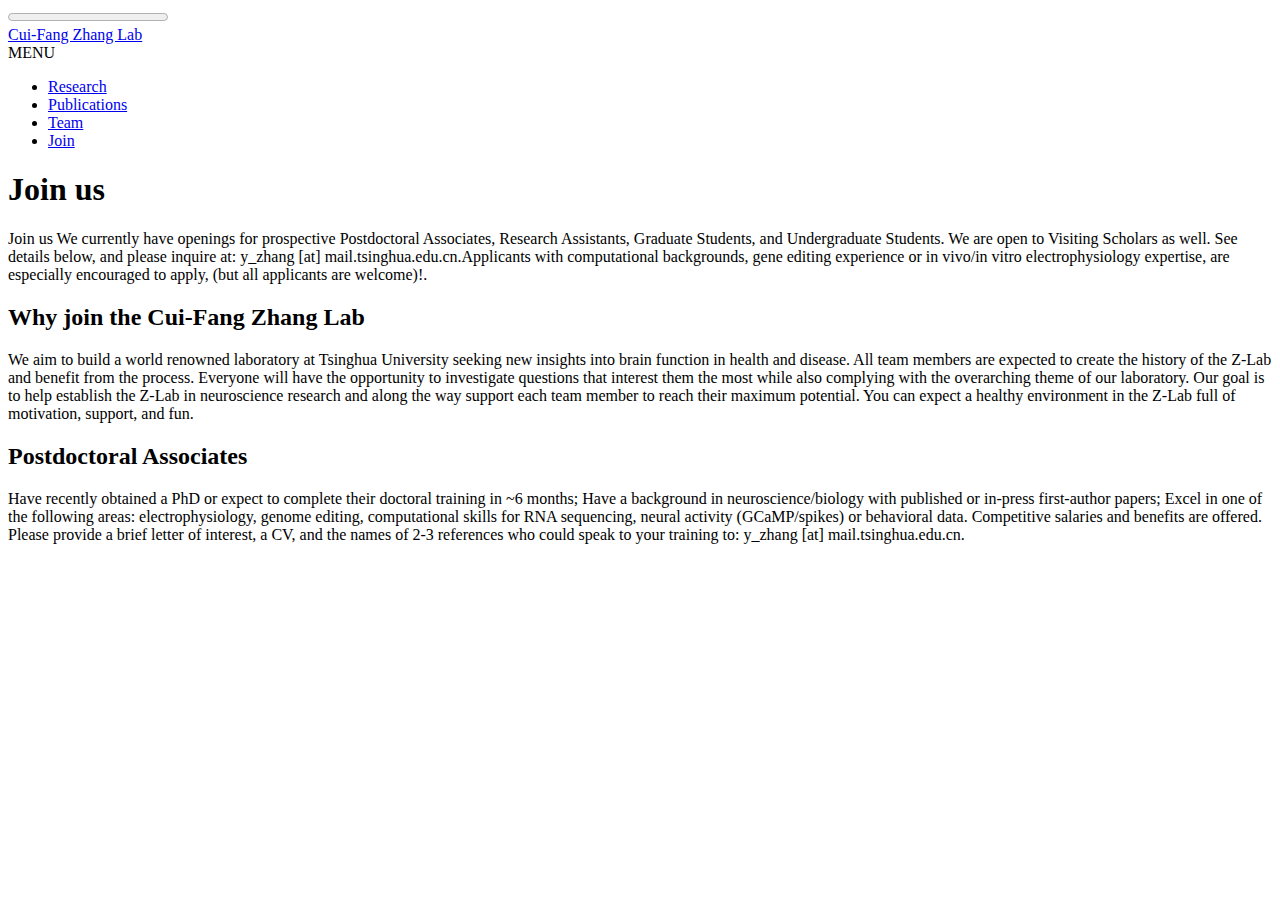
==== join.html @ 9639e49c "Add files via upload" ====
﻿<!DOCTYPE html>
<html lang="en-US">

<head>
    <title>Cui-Fang Zhang lab-XIAMEN University</title>
    <!-- META TAGS -->
    <meta charset="UTF-8">
    <meta name="viewport" content="width=device-width, height=device-height, initial-scale=1.0, maximum-scale=1.0, user-scalable=no" />
    <meta name="description" content="">
    <meta name="keywords" content="">
    <!-- CSS FILES -->
    <link href="css/bootstrap.min.css" rel="stylesheet" type="text/css">
    <link href="css/fontawesome.css" rel="stylesheet" type="text/css">
    <link href="css/slick.css" rel="stylesheet" type="text/css">
    <link href="css/style.css" rel="stylesheet" type="text/css">
</head>

<body>
    <!-- READING POSITION INDICATOR -->
    <progress value="0" id="eskimo-progress-bar">
        <span class="eskimo-progress-container">
            <span class="eskimo-progress-bar"></span>
        </span>
    </progress>
    <!-- SITE WRAPPER -->
    <div id="eskimo-site-wrapper">
        <!-- MAIN CONTAINER -->
        <main id="eskimo-main-container">
            <div class="container">
                <!-- SIDEBAR -->
                <div id="eskimo-sidebar">
                    <div id="eskimo-sidebar-wrapper" class="d-flex align-items-start flex-column h-100 w-100">
                        <!-- LOGO -->
                        <div id="eskimo-logo-cell" class="w-100">
                            <a class="eskimo-logo-link" href="index.html">
                                Cui-Fang Zhang Lab
                            </a>
                        </div>
                         <!-- MENU CONTAINER -->
                         <div id="eskimo-sidebar-cell" class="w-100">
                            <!-- MOBILE MENU BUTTON -->
                            <div id="eskimo-menu-toggle">MENU</div>
                            <!-- MENU -->
                            <nav id="eskimo-main-menu" class="menu-main-menu-container">
                                <ul class="eskimo-menu-ul">
                                    <li><a href="index.html">Research</a>
                                    </li>
                                    <li><a href="publications.html">Publications</a>
    
                                    </li>
                                    <li><a href="team.html">Team</a>
                                    </li>
                                    <li><a href="join.html">Join</a></li>
    
                                </ul>
                            </nav>
                        </div>
                  
                    </div>
                </div>
    
                <div class="clearfix"></div>
                <!-- PAGE TITLE -->
                <div class="eskimo-page-title">
                    <h1><span>Join us</span></h1>
                    <p class="eskimo-page-subtitle">
                        Join us
                        We currently have openings for prospective Postdoctoral Associates, Research Assistants, Graduate Students, and Undergraduate Students. We are open to Visiting Scholars as well. See details below, and please inquire at: y_zhang [at] mail.tsinghua.edu.cn.
                        
                        ​​Applicants with computational backgrounds, gene editing experience or in vivo/in vitro electrophysiology expertise, are especially encouraged to apply, (but all applicants are welcome)!.</p>
                </div>
                <h2>Why join the Cui-Fang Zhang Lab</h2>
                <p>We aim to build a world renowned laboratory at Tsinghua University seeking new insights into brain function in health and disease. All team members are expected to create the history of the Z-Lab and benefit from the process. Everyone will have the opportunity to investigate questions that interest them the most while also complying with the overarching theme of our laboratory. Our goal is to help establish the Z-Lab in neuroscience research and along the way support each team member to reach their maximum potential. You can expect a healthy environment in the Z-Lab full of motivation, support, and fun.</p>
       
                 
                <h2>Postdoctoral Associates</h2>
                <p>Have recently obtained a PhD or expect to complete their doctoral training in ~6 months;

                    Have a background in neuroscience/biology with published or in-press first-author papers;
                    
                    Excel in one of the following areas: electrophysiology, genome editing, computational skills for RNA sequencing, neural activity (GCaMP/spikes) or behavioral data.
                    
                     
                    
                    Competitive salaries and benefits are offered. Please provide a brief letter of interest, a CV, and the names of 2-3 references who could speak to your training to: y_zhang [at] mail.tsinghua.edu.cn.</p>
            </div>
        </main>
      
    </div>
    <!-- GO TO TOP BUTTON -->
    <a id="eskimo-gototop" href="#"><i class="fa fa-chevron-up"></i></a>

    <!-- JS FILES -->
    <script src="js/jquery-3.3.1.min.js"></script>
    <script src="js/bootstrap.min.js"></script>
    <script src="js/salvattore.min.js"></script>
    <script src="js/panel.js"></script>
    <script src="js/reading-position-indicator.js"></script>
    <script src="js/custom.js"></script>
</body>

</html>
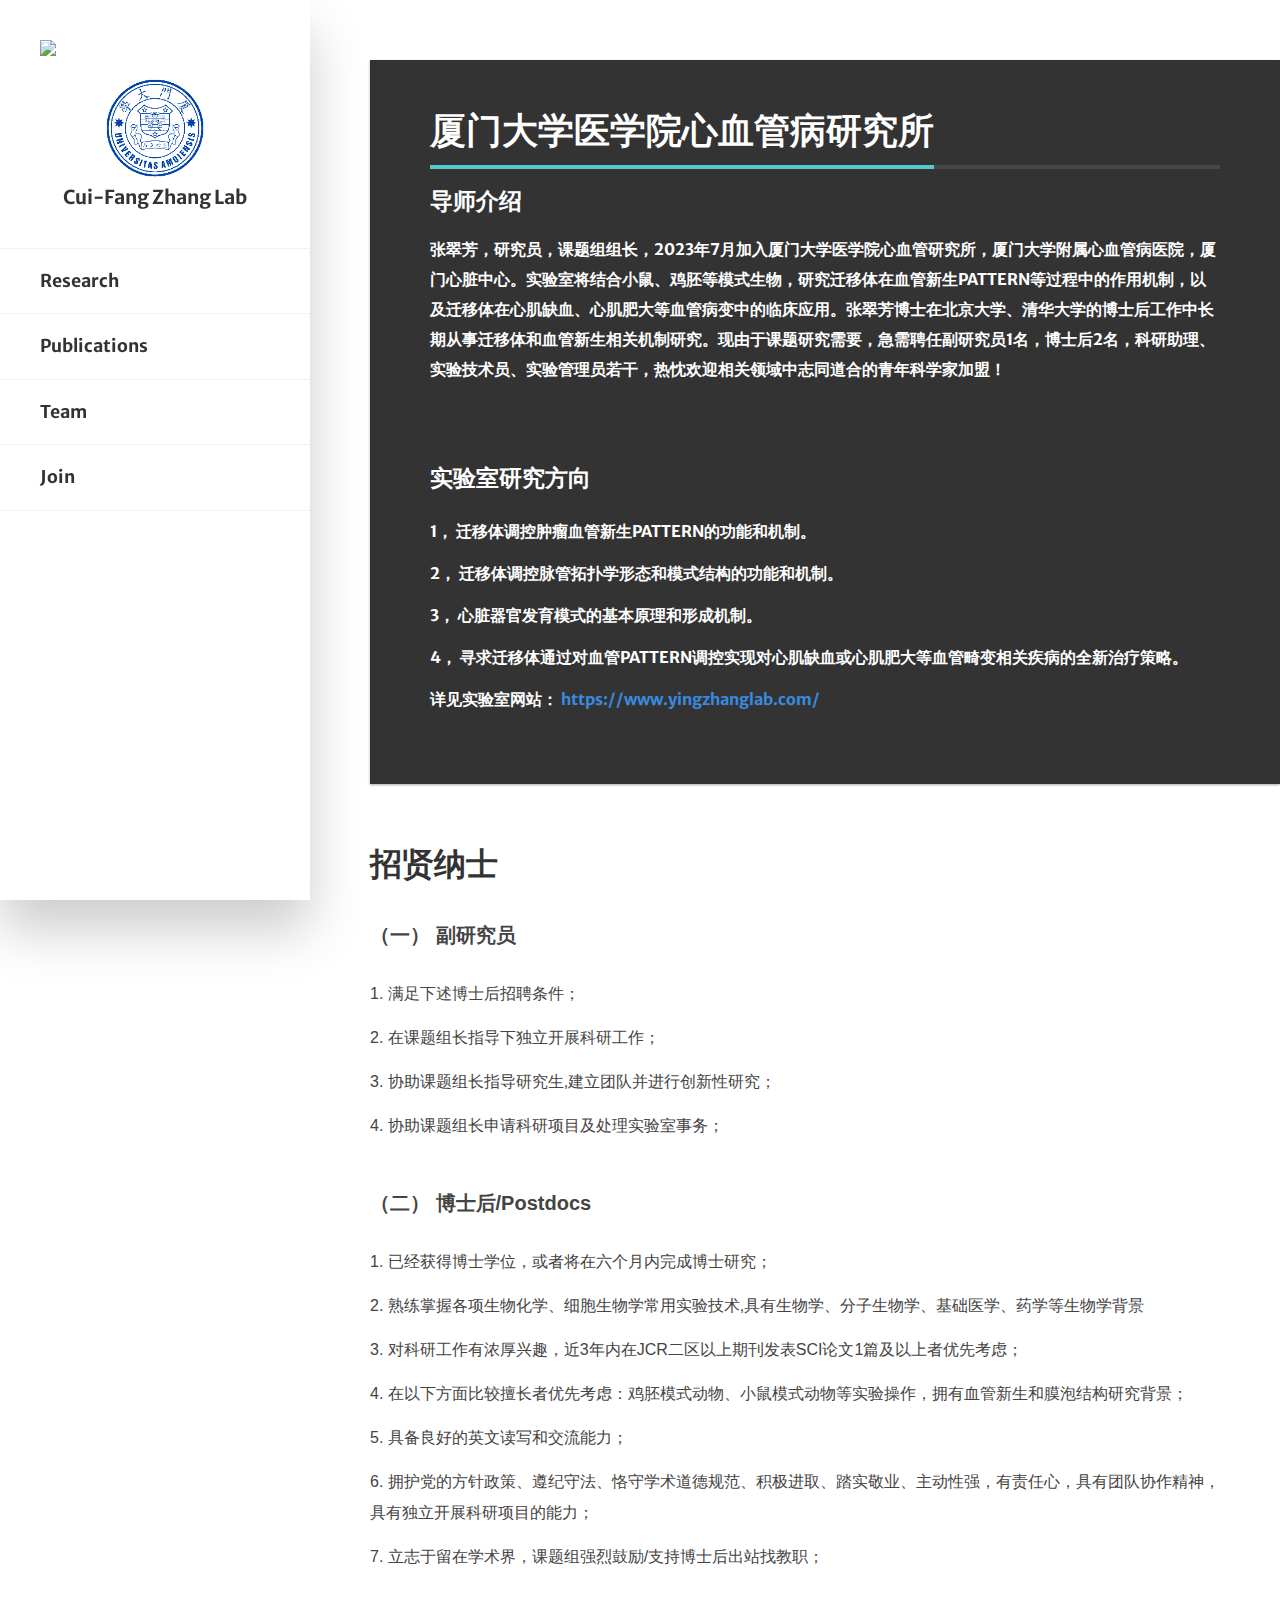
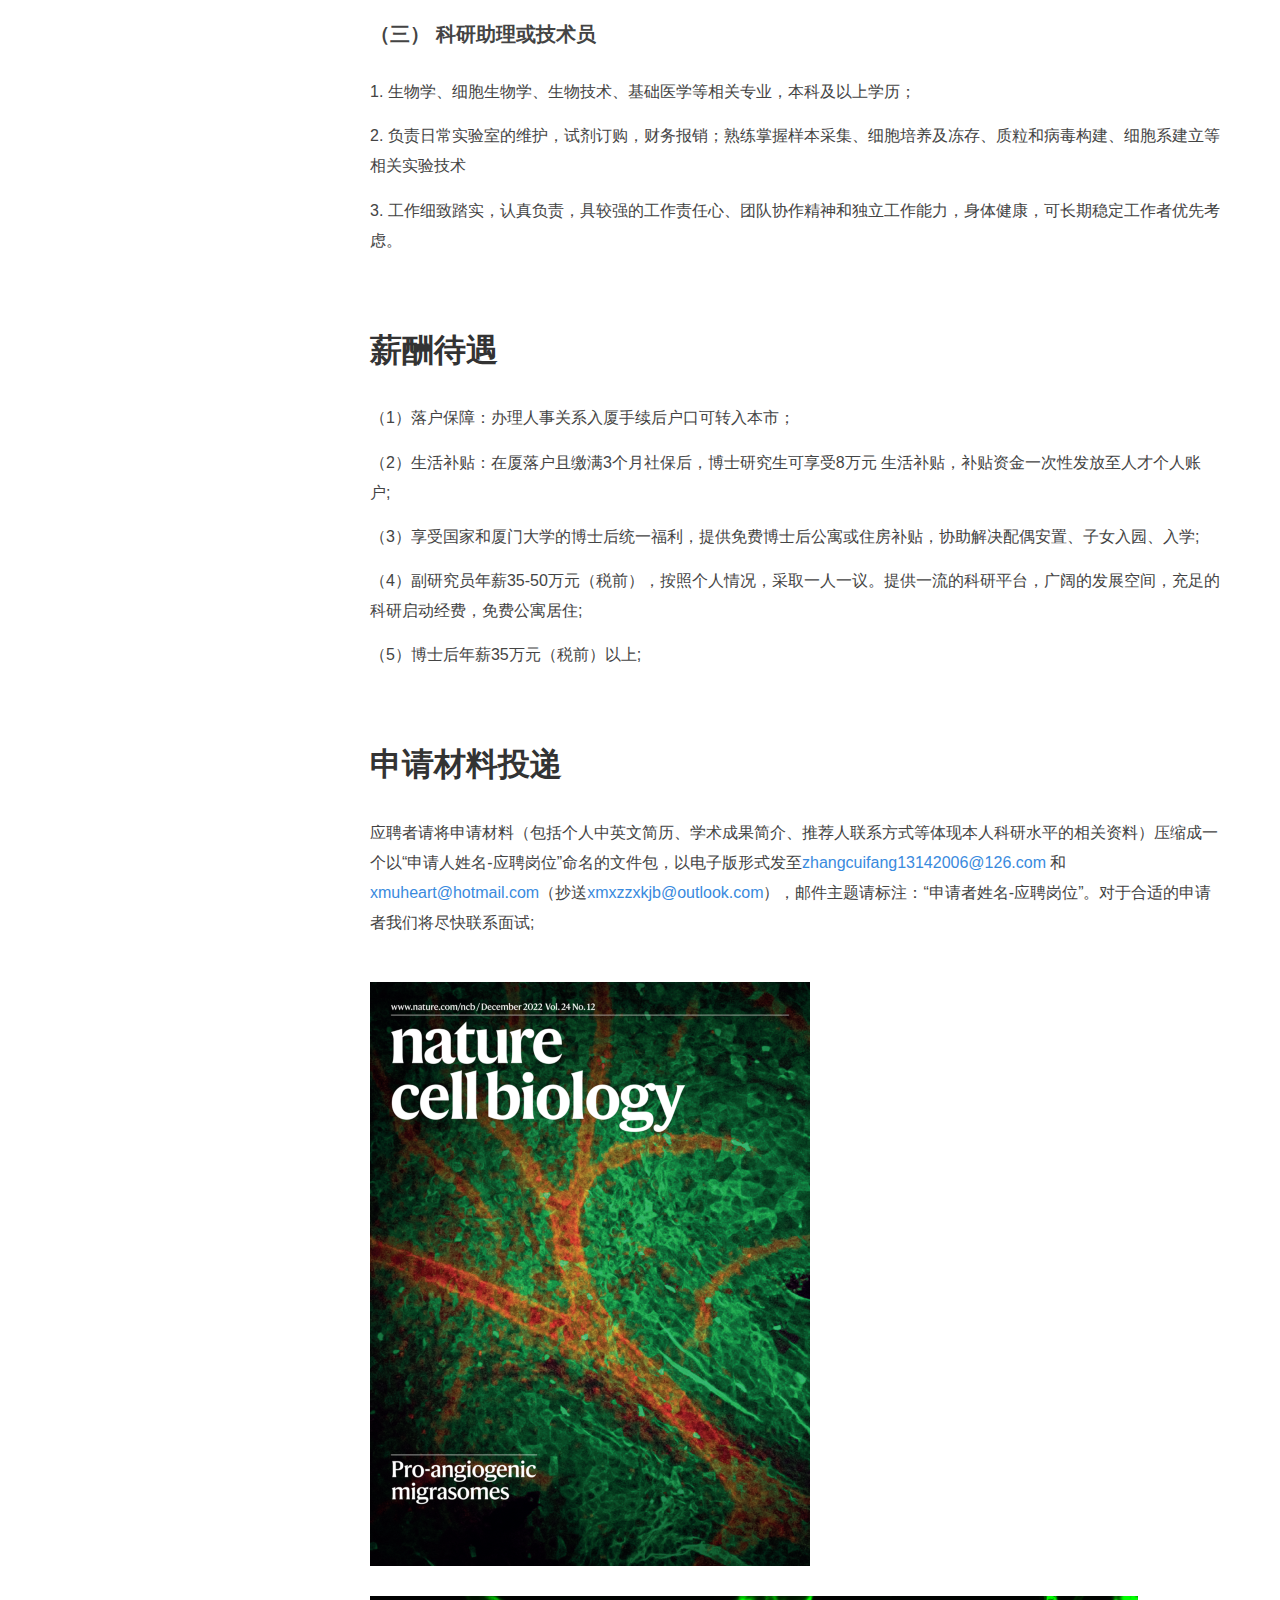
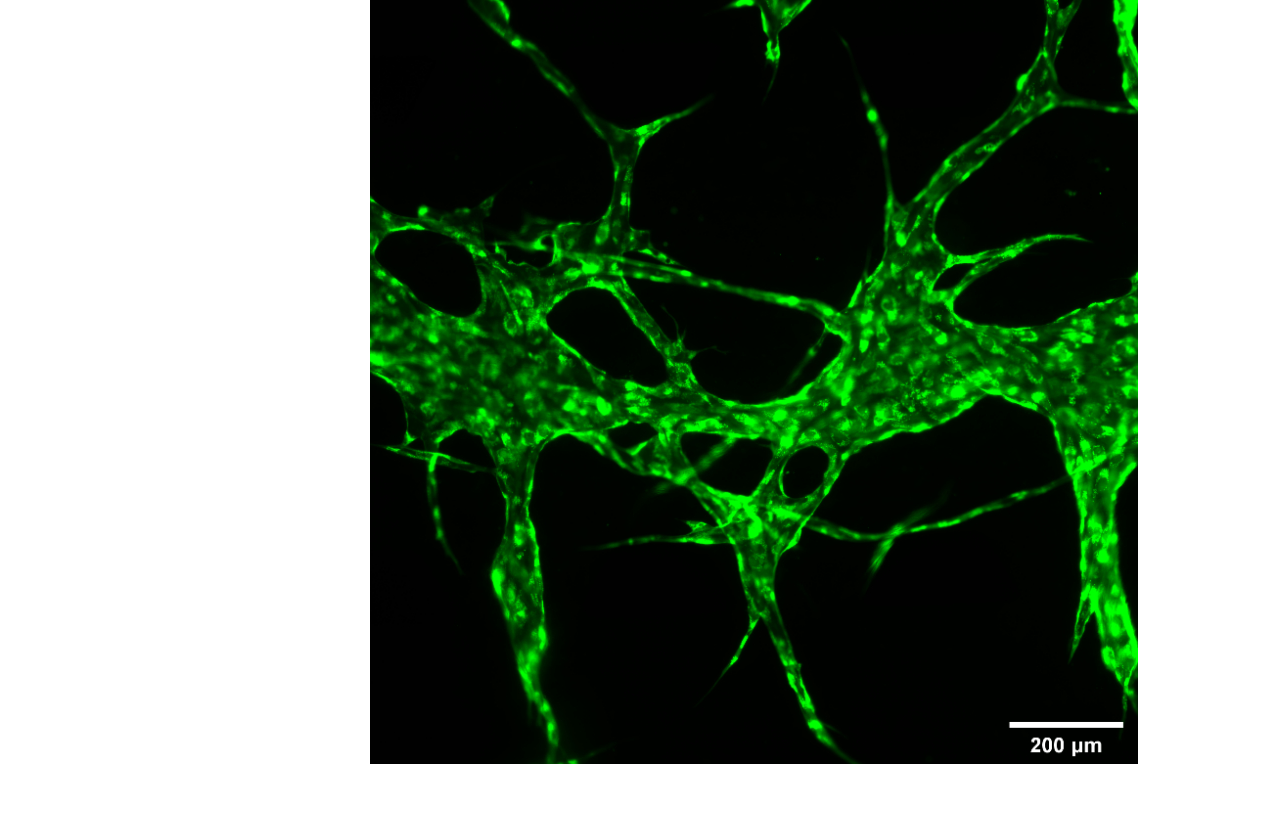
==== commit 0221e2ca: "Add files via upload" ====
--- a/join.html
+++ b/join.html
@@ -12,7 +12,7 @@
     <link href="css/bootstrap.min.css" rel="stylesheet" type="text/css">
     <link href="css/fontawesome.css" rel="stylesheet" type="text/css">
     <link href="css/slick.css" rel="stylesheet" type="text/css">
-    <link href="css/style.css" rel="stylesheet" type="text/css">
+    <link href="css/style.css?v=20230723" rel="stylesheet" type="text/css">
 </head>
 
 <body>
@@ -33,6 +33,8 @@
                         <!-- LOGO -->
                         <div id="eskimo-logo-cell" class="w-100">
                             <a class="eskimo-logo-link" href="index.html">
+                                <img src="../images/logo1.png" class="eskimo-logo1" alt="厦门大学医学院心血管研究所">
+                                <img src="../images/logo.png" class="eskimo-logo" alt="Cui-Fang Zhang Lab">
                                 Cui-Fang Zhang Lab
                             </a>
                         </div>
@@ -62,27 +64,67 @@
                 <div class="clearfix"></div>
                 <!-- PAGE TITLE -->
                 <div class="eskimo-page-title">
-                    <h1><span>Join us</span></h1>
+                    <h1><span>厦门大学医学院心血管病研究所</span></h1>
                     <p class="eskimo-page-subtitle">
-                        Join us
-                        We currently have openings for prospective Postdoctoral Associates, Research Assistants, Graduate Students, and Undergraduate Students. We are open to Visiting Scholars as well. See details below, and please inquire at: y_zhang [at] mail.tsinghua.edu.cn.
+                        导师介绍</p>
+                    <p class="eskimo-page-title-meta">张翠芳，研究员，课题组组长，2023年7月加入厦门大学医学院心血管研究所，厦门大学附属心血管病医院，厦门心脏中心。实验室将结合小鼠、鸡胚等模式生物，研究迁移体在血管新生pattern等过程中的作用机制，以及迁移体在心肌缺血、心肌肥大等血管病变中的临床应用。张翠芳博士在北京大学、清华大学的博士后工作中长期从事迁移体和血管新生相关机制研究。现由于课题研究需要，急需聘任副研究员1名，博士后2名，科研助理、实验技术员、实验管理员若干，热忱欢迎相关领域中志同道合的青年科学家加盟！</p>
+                   <br>
+                   <p class="eskimo-page-subtitle">
+                    实验室研究方向</p>
+                   <p class="eskimo-page-title-meta" style="line-height: 10px;padding-top:15px;">1，	迁移体调控肿瘤血管新生pattern的功能和机制。</p>
+<p class="eskimo-page-title-meta" style="line-height: 10px;">2，	迁移体调控脉管拓扑学形态和模式结构的功能和机制。</p>
+<p class="eskimo-page-title-meta" style="line-height: 10px;">3，	心脏器官发育模式的基本原理和形成机制。</p>
+<p class="eskimo-page-title-meta" style="line-height: 10px;">4，	寻求迁移体通过对血管pattern调控实现对心肌缺血或心肌肥大等血管畸变相关疾病的全新治疗策略。</p>
+<p class="eskimo-page-title-meta" style="line-height: 10px;">详见实验室网站：
+    <a style="color: #398ade;line-height: 10px;text-transform: none; ">https://www.yingzhanglab.com/</a>
+    </p>
                         
-                        ​​Applicants with computational backgrounds, gene editing experience or in vivo/in vitro electrophysiology expertise, are especially encouraged to apply, (but all applicants are welcome)!.</p>
                 </div>
-                <h2>Why join the Cui-Fang Zhang Lab</h2>
-                <p>We aim to build a world renowned laboratory at Tsinghua University seeking new insights into brain function in health and disease. All team members are expected to create the history of the Z-Lab and benefit from the process. Everyone will have the opportunity to investigate questions that interest them the most while also complying with the overarching theme of our laboratory. Our goal is to help establish the Z-Lab in neuroscience research and along the way support each team member to reach their maximum potential. You can expect a healthy environment in the Z-Lab full of motivation, support, and fun.</p>
-       
-                 
-                <h2>Postdoctoral Associates</h2>
-                <p>Have recently obtained a PhD or expect to complete their doctoral training in ~6 months;
 
-                    Have a background in neuroscience/biology with published or in-press first-author papers;
-                    
-                    Excel in one of the following areas: electrophysiology, genome editing, computational skills for RNA sequencing, neural activity (GCaMP/spikes) or behavioral data.
-                    
-                     
-                    
-                    Competitive salaries and benefits are offered. Please provide a brief letter of interest, a CV, and the names of 2-3 references who could speak to your training to: y_zhang [at] mail.tsinghua.edu.cn.</p>
+                <h2>招贤纳士</h2>
+                <p style="font-weight: 600;font-size:20px;margin-bottom:1.5rem;">（一）	副研究员</p>
+                <p style="margin-bottom:0.875rem;">1.	满足下述博士后招聘条件；</p>
+                <p style="margin-bottom:0.875rem;">2.	在课题组长指导下独立开展科研工作；</p>
+                <p style="margin-bottom:0.875rem;">3.	协助课题组长指导研究生,建立团队并进行创新性研究；</p>
+                <p style="margin-bottom:0.875rem;">4.	协助课题组长申请科研项目及处理实验室事务；</p>
+                <br>
+                <p style="font-weight: 600;font-size:20px;margin-bottom:1.5rem;">（二）	 博士后/Postdocs</p>
+                <p style="margin-bottom:0.875rem;">1.	已经获得博士学位，或者将在六个月内完成博士研究；</p>
+                <p style="margin-bottom:0.875rem;">2.	熟练掌握各项生物化学、细胞生物学常用实验技术,具有生物学、分子生物学、基础医学、药学等生物学背景</p>
+                <p style="margin-bottom:0.875rem;">3.	对科研工作有浓厚兴趣，近3年内在JCR二区以上期刊发表SCI论文1篇及以上者优先考虑；</p>
+                <p style="margin-bottom:0.875rem;">4.	在以下方面比较擅长者优先考虑：鸡胚模式动物、小鼠模式动物等实验操作，拥有血管新生和膜泡结构研究背景；</p>
+                <p style="margin-bottom:0.875rem;">5.	具备良好的英文读写和交流能力；</p>
+                <p style="margin-bottom:0.875rem;">6.	拥护党的方针政策、遵纪守法、恪守学术道德规范、积极进取、踏实敬业、主动性强，有责任心，具有团队协作精神，具有独立开展科研项目的能力；</p>
+                <p style="margin-bottom:0.875rem;">7.	立志于留在学术界，课题组强烈鼓励/支持博士后出站找教职；</p>
+
+                <br>
+                <p style="font-weight: 600;font-size:20px;margin-bottom:1.5rem;">（三）	 科研助理或技术员</p>
+                <p style="margin-bottom:0.875rem;">1.	生物学、细胞生物学、生物技术、基础医学等相关专业，本科及以上学历；</p>
+                <p style="margin-bottom:0.875rem;">2.	负责日常实验室的维护，试剂订购，财务报销；熟练掌握样本采集、细胞培养及冻存、质粒和病毒构建、细胞系建立等相关实验技术</p>
+                <p style="margin-bottom:0.875rem;">3.	工作细致踏实，认真负责，具较强的工作责任心、团队协作精神和独立工作能力，身体健康，可长期稳定工作者优先考虑。</p>
+                <br>  <br>
+                <h2>薪酬待遇</h2>
+                <p style="margin-bottom:0.875rem;">（1）落户保障：办理人事关系入厦手续后户口可转入本市；</p>
+                <p style="margin-bottom:0.875rem;">（2）生活补贴：在厦落户且缴满3个月社保后，博士研究生可享受8万元
+                    生活补贴，补贴资金一次性发放至人才个人账户;
+                    </p>
+                <p style="margin-bottom:0.875rem;">（3）享受国家和厦门大学的博士后统一福利，提供免费博士后公寓或住房补贴，协助解决配偶安置、子女入园、入学;</p>
+                <p style="margin-bottom:0.875rem;">（4）副研究员年薪35-50万元（税前），按照个人情况，采取一人一议。提供一流的科研平台，广阔的发展空间，充足的科研启动经费，免费公寓居住;</p>
+                <p style="margin-bottom:0.875rem;">（5）博士后年薪35万元（税前）以上;</p>
+            
+                <br>  <br>
+                <h2>申请材料投递</h2>
+                <p style="margin-bottom:0.875rem;">应聘者请将申请材料（包括个人中英文简历、学术成果简介、推荐人联系方式等体现本人科研水平的相关资料）压缩成一个以“申请人姓名-应聘岗位”命名的文件包，以电子版形式发至<a style="color: #398ade;">zhangcuifang13142006@126.com </a>和<a style="color: #398ade;">xmuheart@hotmail.com</a>（抄送<a style="color: #398ade;">xmxzzxkjb@outlook.com</a>），邮件主题请标注：“申请者姓名-应聘岗位”。对于合适的申请者我们将尽快联系面试;</p>
+           
+                <br>
+                <div>
+                    <img src="../images/cover.png" title="" style="border-radius:0;"/>
+                </div>
+                <br>
+                <div>
+                    <img src="../images/tube-reconsitution-in-vitro.jpg" title="" style="border-radius:0;"/>
+                </div>
+                
             </div>
         </main>
       
--- a/css/style.css
+++ b/css/style.css
@@ -0,0 +1,4404 @@
+/* ---------------------- 
+Stylesheet Guide
+-------------------------
+
+GENERAL STYLES
+FULLSCREEN SEARCH
+READING POSITION INDICATOR
+GENERAL BOOTSTRAP
+BUTTONS
+MODAL
+FORMS
+PROGRESS BARS
+ALERTS
+BADGES
+TABS
+PAGINATION
+RESPONSIVE IFRAME
+TOP ICONS
+SIDEBAR
+MAIN MENU
+SLIDING PANEL
+SOCIAL ICONS
+PAGE STRUCTURE
+POST NAVIGATION
+CARDS
+COMMENTS
+WIDGETS
+FOOTER
+AUTHOR BOX
+POST LIST
+ACCORDION
+CAROUSEL
+POST SLIDER
+VIEW ALL
+MASONRY
+MASONRY MEDIA QUERIES
+MEDIA QUERIES
+
+*/
+
+/* ================= GOOGLE FONT ================== */
+
+@import url('https://fonts.googleapis.com/css?family=Merriweather+Sans:400,700|Merriweather:400,400i,700,700i&subset=latin-ext');
+
+/* ================= GENERAL STYLES ================== */
+
+*,
+*::after,
+*::before {
+    -webkit-box-sizing: border-box;
+    -moz-box-sizing: border-box;
+    box-sizing: border-box;
+}
+
+html,
+body {
+    padding: 0;
+    margin: 0;
+}
+
+html {
+    font-size: 16px;
+    -webkit-font-smoothing: antialiased;
+    -moz-osx-font-smoothing: grayscale;
+}
+
+body {
+    font-weight: 400;
+    color: #444;
+    font-family: -apple-system,".SFNSText-Regular","San Francisco","Roboto","Segoe UI","Helvetica Neue","Lucida Grande",Arial,sans-serif;
+    line-height: 1.88;
+    font-size: 1rem;
+    background-color: #ffffff;
+    font-variant-ligatures: no-common-ligatures;
+    width: 100%;
+    height: 100%;
+    -webkit-overflow-scrolling: touch;
+    overflow-x: hidden;
+}
+
+.card-footer,
+.card-horizontal-meta,
+.card-date,
+.badge,
+.card-category,
+.eskimo-menu-ul,
+.eskimo-page-title-meta,
+#eskimo-sidebar .eskimo-logo-link,
+.btn,
+input,
+button,
+.eskimo_fn,
+.eskimo_comment_links,
+#eskimo-menu-toggle,
+.nav-tabs,
+.button,
+.alert,
+.eskimo-post-nav-wrapper,
+#eskimo-share-buttons,
+.progress,
+.mp-accordion-title,
+.eskimo-post-list-title,
+.eskimo-carousel-view-more,
+.eskimo-slider-date,
+.eskimo-author-subtitle {
+    font-family: "Merriweather Sans", "Helvetica", Arial, sans-serif;
+}
+
+.eskimo-pager,
+.eskimo-page-links,
+.eskimo-top-icons li a span,
+.eskimo-categories ul li span {
+    font-family: "Helvetica", Arial, sans-serif;
+}
+
+h1,
+h2,
+h3,
+h4,
+h5,
+h6,
+.h1,
+.h2,
+.h3,
+.h4,
+.h5,
+.h6,
+.card-title {
+    font-family: "Merriweather Sans", "Helvetica", Arial, sans-serif;
+    margin-bottom: 2rem;
+    font-weight: 700;
+    line-height: 1.3;
+    color: #333333;
+}
+
+h1,
+.h1 {
+    font-size: 2.25rem;
+}
+
+h2,
+.h2 {
+    font-size: 2rem;
+}
+
+h3,
+.h3 {
+    font-size: 1.75rem;
+}
+
+h4,
+.h4 {
+    font-size: 1.6rem;
+}
+
+h5,
+.h5 {
+    font-size: 1.45rem;
+}
+
+h6,
+.h6 {
+    font-size: 1.3rem;
+}
+
+.lead {
+    font-size: 1.3rem;
+}
+
+p {
+    margin-top: 0;
+    margin-bottom: 2rem;
+}
+
+.widget {
+    font-size: 1rem;
+}
+
+a {
+    color: #51cbce;
+    -webkit-transition: color 0.2s linear;
+    -moz-transition: color 0.2s linear;
+    transition: color 0.2s linear;
+}
+
+a:hover,
+a:focus {
+    color: #2ba9cd;
+    text-decoration: none;
+}
+
+.icon {
+    fill: #66615b;
+}
+
+.navbar-toggle {
+    outline: 0 !important;
+}
+
+a:focus,
+a:active,
+button::-moz-focus-inner,
+input[type="reset"]::-moz-focus-inner,
+input[type="button"]::-moz-focus-inner,
+input[type="submit"]::-moz-focus-inner,
+select::-moz-focus-inner,
+input[type="file"] > input[type="button"]::-moz-focus-inner {
+    outline: 0;
+}
+
+hr {
+    border-color: #efefef;
+    margin-top: 60px;
+    margin-bottom: 55px;
+}
+
+hr.section-divider {
+    margin-top: 100px;
+    margin-bottom: 100px;
+}
+
+img {
+    max-width: 100%;
+    height: auto;
+    color: transparent;
+}
+
+dl,
+ol,
+ul {
+    margin-bottom: 2rem;
+}
+
+dd {
+    margin-bottom: 1rem;
+}
+
+table {
+    margin: 2rem 0;
+    table-layout: auto;
+    /* Prevents HTML tables from becoming too wide */
+    width: 100%;
+}
+
+table:not([class]) {
+    border-collapse: collapse;
+}
+
+table:not([class]),
+table:not([class]) th,
+table:not([class]) td {
+    border: 1px solid #ddd;
+}
+
+table:not([class]) th,
+table:not([class]) td {
+    padding: 10px 15px;
+}
+
+blockquote {
+    font-style: italic;
+    border-left: 4px solid #51cbce;
+    padding-left: 1.5rem;
+    margin-left: -1.5rem;
+    font-size: 120%;
+    margin-top: 3rem;
+    margin-bottom: 3rem;
+}
+
+.fa {
+    font-weight: normal !important;
+}
+
+.no-margin {
+    margin: 0px !important;
+}
+
+.hide-on-load {
+    overflow: hidden;
+    height: 0;
+}
+
+.eskimo-add-shadow {
+    -webkit-box-shadow: 0 30px 50px 0 rgba(1, 1, 1, .2);
+    box-shadow: 0 30px 50px 0 rgba(1, 1, 1, .2);
+}
+
+.eskimo-img-shadow {
+    box-shadow: 0 8px 10px 1px rgba(0, 0, 0, 0.14), 0 3px 14px 2px rgba(0, 0, 0, 0.12), 0 5px 5px -3px rgba(0, 0, 0, 0.2);
+}
+
+.eskimo-add-border {
+    border: 1px solid #e5e5e5;
+    padding: 2rem 2rem 2rem 2rem;
+}
+
+.eskimo-title-with-border {
+    border-bottom: 3px solid rgba(0, 0, 0, 0.02);
+}
+
+.eskimo-title-with-border span {
+    display: inline-block;
+    position: relative;
+    padding-bottom: 7px;
+}
+
+.eskimo-title-with-border span:after {
+    content: "";
+    height: 3px;
+    width: 100%;
+    background: #51cbce;
+    left: 0;
+    bottom: -3px;
+    position: absolute;
+    z-index: 2;
+}
+
+.eskimo-bg-loader {
+    min-height: 200px;
+}
+
+.eskimo-bg-loader:before {
+    width: 50px;
+    height: 50px;
+    border: 5px solid rgba(0, 0, 0, 0.1);
+    border-radius: 100%;
+    box-sizing: border-box;
+    position: absolute;
+    left: 50%;
+    top: 50%;
+    transform: translate(-50%, -50%) rotate(0deg);
+    -webkit-transform: translate(-50%, -50%) rotate(0deg);
+    -webkit-animation: eskimo-bg-loader 1s linear infinite;
+    animation: eskimo-bg-loader 1s linear infinite;
+    z-index: 9999999999;
+    content: "";
+    border-top-color: #333;
+}
+
+@-webkit-keyframes eskimo-bg-loader {
+    100% {
+        transform: translate(-50%, -50%) rotate(360deg);
+    }
+}
+
+@keyframes eskimo-bg-loader {
+    100% {
+        transform: translate(-50%, -50%) rotate(360deg);
+    }
+}
+
+#eskimo-share-buttons {
+    margin-top: 55px;
+    box-shadow: 0 1px 3px rgba(0, 0, 0, 0.12), 0 1px 2px rgba(0, 0, 0, 0.24);
+}
+
+.woocommerce #eskimo-share-buttons {
+    margin-top: 40px;
+}
+
+.no-border {
+    border:none !important;
+}
+
+/* ================= FULLSCREEN SEARCH ================== */
+
+#eskimo-fullscreen-search {
+    height: 100%;
+    width: 100%;
+    display: none;
+    position: fixed;
+    top: 0;
+    left: 0;
+    right: 0;
+    bottom: 0;
+    background-color: rgba(250, 250, 250, 0.9);
+    z-index: 99999999999;
+}
+
+#eskimo-fullscreen-search-content {
+    position: relative;
+    display: flex;
+    align-items: center;
+    justify-content: center;
+    height: 100%;
+    width: 100%;
+}
+
+#eskimo-fullscreen-search-content form {
+    width: 100%;
+    max-width: 800px;
+    padding: 40px;
+}
+
+#eskimo-fullscreen-search .input-group {
+    -webkit-box-shadow: 0 30px 50px 0 rgba(1, 1, 1, .2);
+    box-shadow: 0 30px 50px 0 rgba(1, 1, 1, .2);
+}
+
+#eskimo-close-search {
+    position: absolute;
+    top: 30px;
+    right: 30px;
+    z-index: 9;
+    width: 50px;
+    height: 50px;
+    text-align: center;
+    background: #333;
+    line-height: 50px;
+    border-radius: 100%;
+    padding: 0;
+    font-size: 1.2rem;
+    -webkit-transition: background 0.2s cubic-bezier(0.34, 2, 0.6, 1);
+    -moz-transition: background 0.2s cubic-bezier(0.34, 2, 0.6, 1);
+    transition: background 0.2s cubic-bezier(0.34, 2, 0.6, 1);
+    color: #fff;
+    display: block;
+}
+
+#eskimo-close-search:hover {
+    background: #f5593d;
+}
+
+#eskimo-close-search .fa {
+    -webkit-transition: transform 300ms cubic-bezier(0.34, 2, 0.6, 1);
+    -moz-transition: transform 300ms cubic-bezier(0.34, 2, 0.6, 1);
+    -o-transition: transform 300ms cubic-bezier(0.34, 2, 0.6, 1);
+    -ms-transition: transform 300ms cubic-bezier(0.34, 2, 0.6, 1);
+    transition: transform 300ms cubic-bezier(0.34, 2, 0.6, 1);
+}
+
+#eskimo-close-search:hover .fa {
+    transform: scale(1.2);
+    -webkit-transform: scale(1.2);
+    -ms-transform: scale(1.2);
+    -moz-transform: scale(1.2);
+}
+
+/* ================= READING POSITION INDICATOR ================== */
+
+progress {
+    position: fixed;
+    left: 0;
+    top: 0;
+    width: 100%;
+    height: 4px;
+    -webkit-appearance: none;
+    -moz-appearance: none;
+    appearance: none;
+    border: none;
+    background-color: transparent;
+    color: #51cbce;
+    z-index: 9999;
+}
+
+progress::-webkit-progress-bar {
+    background-color: transparent;
+}
+
+progress::-webkit-progress-value {
+    background-color: #51cbce;
+}
+
+progress::-moz-progress-bar {
+    background-color: #51cbce;
+}
+
+.eskimo-progress-container {
+    width: 100%;
+    background-color: transparent;
+    position: fixed;
+    top: 0;
+    left: 0;
+    height: 4px;
+    display: block;
+}
+
+.eskimo-progress-bar {
+    background-color: #51cbce;
+    width: 50%;
+    display: block;
+    height: inherit;
+}
+
+/* ================= GENERAL BOOTSTRAP ================== */
+
+.row {
+    margin-right: -30px;
+    margin-left: -30px;
+}
+
+.col,
+.col-1,
+.col-10,
+.col-11,
+.col-12,
+.col-2,
+.col-3,
+.col-4,
+.col-5,
+.col-6,
+.col-7,
+.col-8,
+.col-9,
+.col-auto,
+.col-lg,
+.col-lg-1,
+.col-lg-10,
+.col-lg-11,
+.col-lg-12,
+.col-lg-2,
+.col-lg-3,
+.col-lg-4,
+.col-lg-5,
+.col-lg-6,
+.col-lg-7,
+.col-lg-8,
+.col-lg-9,
+.col-lg-auto,
+.col-md,
+.col-md-1,
+.col-md-10,
+.col-md-11,
+.col-md-12,
+.col-md-2,
+.col-md-3,
+.col-md-4,
+.col-md-5,
+.col-md-6,
+.col-md-7,
+.col-md-8,
+.col-md-9,
+.col-md-auto,
+.col-sm,
+.col-sm-1,
+.col-sm-10,
+.col-sm-11,
+.col-sm-12,
+.col-sm-2,
+.col-sm-3,
+.col-sm-4,
+.col-sm-5,
+.col-sm-6,
+.col-sm-7,
+.col-sm-8,
+.col-sm-9,
+.col-sm-auto,
+.col-xl,
+.col-xl-1,
+.col-xl-10,
+.col-xl-11,
+.col-xl-12,
+.col-xl-2,
+.col-xl-3,
+.col-xl-4,
+.col-xl-5,
+.col-xl-6,
+.col-xl-7,
+.col-xl-8,
+.col-xl-9,
+.col-xl-auto {
+    padding-right: 30px;
+    padding-left: 30px;
+}
+
+.card-title,
+.card-title a {
+    color: #333333;
+    text-decoration: none;
+}
+
+.card-title a:hover,
+.card-title a:focus {
+    color: #222;
+    text-decoration: none;
+}
+
+.text-light,
+a.text-light,
+a.text-light:hover {
+    color: #ccc;
+}
+
+.text-primary,
+a.text-primary,
+a.text-primary:hover {
+    color: #51cbce !important;
+}
+
+.text-info,
+a.text-info,
+a.text-info:hover {
+    color: #51bcda !important;
+}
+
+.text-success,
+a.text-success,
+a.text-success:hover {
+    color: #6bd098 !important;
+}
+
+.text-warning,
+a.text-warning,
+a.text-warning:hover {
+    color: #fbc658 !important;
+}
+
+.text-danger,
+a.text-danger,
+a.text-danger:hover {
+    color: #f5593d !important;
+}
+
+.pagination .page-item .page-link .fa {
+    width: auto;
+}
+
+.bg-primary {
+    background-color: #6dd3d6 !important;
+}
+
+.bg-info {
+    background-color: #6ec7e0 !important;
+}
+
+.bg-success {
+    background-color: #86d9ab !important;
+}
+
+.bg-warning {
+    background-color: #fcd27b !important;
+}
+
+.bg-danger {
+    background-color: #f7765f !important;
+}
+
+/* Animations */
+
+.form-control,
+.input-group-addon,
+.tagsinput,
+.carousel-control.right,
+.carousel-control.left {
+    -webkit-transition: all 300ms linear;
+    -moz-transition: all 300ms linear;
+    -o-transition: all 300ms linear;
+    -ms-transition: all 300ms linear;
+    transition: all 300ms linear;
+}
+
+.tagsinput .tag,
+.tagsinput-remove-link,
+.filter,
+.btn-hover,
+[data-toggle="collapse"] i,
+.animation-transition-fast,
+.dropdown-menu .dropdown-item {
+    -webkit-transition: all 150ms linear;
+    -moz-transition: all 150ms linear;
+    -o-transition: all 150ms linear;
+    -ms-transition: all 150ms linear;
+    transition: all 150ms linear;
+}
+
+.custom-select {
+    padding: 0.5rem 1.75rem 0.5rem .75rem;
+    height: calc(3rem + 2px);
+}
+
+/* ================= BUTTONS ================== */
+
+input[type="submit"]:not(.btn):not(.slick-arrow),
+input[type="button"]:not(.btn):not(.slick-arrow),
+.button,
+.btn {
+    box-sizing: border-box;
+    font-size: 0.875rem;
+    font-weight: 700;
+    padding: 0.5rem 18px;
+    line-height: 1.75;
+    cursor: pointer;
+    text-transform: uppercase;
+    background-color: #333;
+    border: 2px solid #333;
+    color: #FFFFFF;
+    opacity: 1;
+    -webkit-transition: all 150ms linear;
+    -moz-transition: all 150ms linear;
+    -o-transition: all 150ms linear;
+    -ms-transition: all 150ms linear;
+    transition: all 150ms linear;
+    outline: none !important;
+    box-shadow: none !important;
+    border-radius: 0px !important;
+}
+
+.btn.btn-border,
+.btn.btn-link {
+    background-color: transparent;
+}
+
+input[type="submit"]:not(.btn):hover,
+input[type="button"]:not(.btn):hover,
+.button:hover,
+.btn:hover,
+.btn:focus,
+.btn:active,
+.btn.active,
+.show > .btn.dropdown-toggle {
+    background-color: #222;
+    color: #FFFFFF;
+    border-color: #222;
+}
+
+.btn .caret {
+    border-top-color: #FFFFFF;
+}
+
+.btn.btn-link {
+    color: #66615B;
+}
+
+.btn.btn-link:hover,
+.btn.btn-link:focus,
+.btn.btn-link:active,
+.btn.btn-link.active,
+.open > .btn.btn-link.dropdown-toggle {
+    background-color: transparent;
+    color: #403D39;
+}
+
+.btn.btn-link .caret {
+    border-top-color: #66615B;
+}
+
+.btn .caret {
+    border-top-color: #FFFFFF;
+}
+
+.btn:hover,
+.btn:focus {
+    outline: 0 !important;
+    -webkit-box-shadow: none;
+    box-shadow: none;
+}
+
+.btn:active,
+.btn.active,
+.open > .btn.dropdown-toggle {
+    -webkit-box-shadow: none;
+    box-shadow: none;
+    outline: 0 !important;
+}
+
+.btn[class*="btn-outline-"] {
+    background-image: none;
+    background-color: transparent;
+}
+
+.btn-just-icon {
+    border-radius: 50px;
+    height: 40px;
+    width: 40px;
+    min-width: 40px;
+    line-height: 40px;
+}
+
+.btn-just-icon i {
+    font-size: 16px;
+}
+
+.btn-link.btn-just-icon {
+    padding: 8px;
+}
+
+.btn-group .btn + .btn,
+.btn-group .btn + .btn-group,
+.btn-group .btn-group + .btn,
+.btn-group .btn-group + .btn-group {
+    margin-left: -2px;
+}
+
+.btn-default {
+    background-color: #333;
+    border-color: #333;
+    color: #FFFFFF;
+    opacity: 1;
+}
+
+.btn-default:hover,
+.btn-default:focus,
+.btn-default:active,
+.btn-default.active,
+.show > .btn-default.dropdown-toggle {
+    background-color: #222;
+    color: #FFFFFF;
+    border-color: #222;
+}
+
+.btn-primary {
+    background-color: #51cbce;
+    border-color: #51cbce;
+    color: #FFFFFF;
+    opacity: 1;
+}
+
+.btn-primary:hover,
+.btn-primary:focus,
+.btn-primary:active,
+.btn-primary.active,
+.show > .btn-primary.dropdown-toggle {
+    background-color: #34b5b8 !important;
+    color: #FFFFFF;
+    border-color: #34b5b8 !important;
+}
+
+.btn-primary .caret {
+    border-top-color: #FFFFFF;
+}
+
+.btn-primary.btn-link {
+    color: #51cbce;
+}
+
+.btn-primary.btn-link:hover,
+.btn-primary.btn-link:focus,
+.btn-primary.btn-link:active,
+.btn-primary.btn-link.active,
+.open > .btn-primary.btn-link.dropdown-toggle {
+    background-color: transparent;
+    color: #34b5b8;
+}
+
+.btn-primary .caret {
+    border-top-color: #FFFFFF;
+}
+
+.btn-success {
+    background-color: #6bd098 !important;
+    border-color: #6bd098 !important;
+    color: #FFFFFF;
+    opacity: 1;
+}
+
+.btn-success:hover,
+.btn-success:focus,
+.btn-success:active,
+.btn-success.active,
+.show > .btn-success.dropdown-toggle {
+    background-color: #44c47d !important;
+    color: #FFFFFF;
+    border-color: #44c47d !important;
+}
+
+.btn-success .caret {
+    border-top-color: #FFFFFF;
+}
+
+.btn-success.btn-link {
+    color: #6bd098;
+}
+
+.btn-success.btn-link:hover,
+.btn-success.btn-link:focus,
+.btn-success.btn-link:active,
+.btn-success.btn-link.active,
+.open > .btn-success.btn-link.dropdown-toggle {
+    background-color: transparent;
+    color: #44c47d;
+}
+
+.btn-success.btn-link .caret {
+    border-top-color: #6bd098;
+}
+
+.btn-success .caret {
+    border-top-color: #FFFFFF;
+}
+
+.btn-info {
+    background-color: #51bcda !important;
+    border-color: #51bcda !important;
+    color: #FFFFFF;
+    opacity: 1;
+}
+
+.btn-info:hover,
+.btn-info:focus,
+.btn-info:active,
+.btn-info.active,
+.show > .btn-info.dropdown-toggle {
+    background-color: #2ba9cd !important;
+    color: #FFFFFF;
+    border-color: #2ba9cd !important;
+}
+
+.btn-info .caret {
+    border-top-color: #FFFFFF;
+}
+
+.btn-info.btn-link {
+    color: #51bcda;
+}
+
+.btn-info.btn-link:hover,
+.btn-info.btn-link:focus,
+.btn-info.btn-link:active,
+.btn-info.btn-link.active,
+.open > .btn-info.btn-link.dropdown-toggle {
+    background-color: transparent;
+    color: #2ba9cd;
+}
+
+.btn-info.btn-link .caret {
+    border-top-color: #51bcda;
+}
+
+.btn-info .caret {
+    border-top-color: #FFFFFF;
+}
+
+.btn-warning {
+    background-color: #fbc658 !important;
+    border-color: #fbc658 !important;
+    color: #FFFFFF;
+    opacity: 1;
+}
+
+.btn-warning:hover,
+.btn-warning:focus,
+.btn-warning:active,
+.btn-warning.active,
+.show > .btn-warning.dropdown-toggle {
+    background-color: #fab526 !important;
+    color: #FFFFFF;
+    border-color: #fab526 !important;
+}
+
+.btn-warning .caret {
+    border-top-color: #FFFFFF;
+}
+
+.btn-warning.btn-link {
+    color: #fbc658;
+}
+
+.btn-warning.btn-link:hover,
+.btn-warning.btn-link:focus,
+.btn-warning.btn-link:active,
+.btn-warning.btn-link.active,
+.open > .btn-warning.btn-link.dropdown-toggle {
+    background-color: transparent;
+    color: #fab526;
+}
+
+.btn-warning.btn-link .caret {
+    border-top-color: #fbc658;
+}
+
+.btn-warning .caret {
+    border-top-color: #FFFFFF;
+}
+
+.btn-danger {
+    background-color: #f5593d !important;
+    border-color: #f5593d !important;
+    color: #FFFFFF;
+    opacity: 1;
+}
+
+.btn-danger:hover,
+.btn-danger:focus,
+.btn-danger:active,
+.btn-danger.active,
+.show > .btn-danger.dropdown-toggle {
+    background-color: #f33816 !important;
+    color: #FFFFFF;
+    border-color: #f33816 !important;
+}
+
+.btn-danger .caret {
+    border-top-color: #FFFFFF;
+}
+
+.btn-danger.btn-link {
+    color: #f5593d;
+}
+
+.btn-danger.btn-link:hover,
+.btn-danger.btn-link:focus,
+.btn-danger.btn-link:active,
+.btn-danger.btn-link.active,
+.open > .btn-danger.btn-link.dropdown-toggle {
+    background-color: transparent;
+    color: #f33816;
+}
+
+.btn-danger.btn-link .caret {
+    border-top-color: #f5593d;
+}
+
+.btn-danger .caret {
+    border-top-color: #FFFFFF;
+}
+
+.btn-outline-default {
+    border-color: #222 !important;
+    color: #222;
+}
+
+.btn-outline-default:hover,
+.btn-outline-default:focus,
+.btn-outline-default:active,
+.btn-outline-default.active,
+.open > .btn-outline-default.dropdown-toggle {
+    background-color: #222 !important;
+    color: #fff;
+    border-color: #222 !important;
+}
+
+.btn-outline-default:hover .caret,
+.btn-outline-default:focus .caret,
+.btn-outline-default:active .caret,
+.btn-outline-default.active .caret,
+.open > .btn-outline-default.dropdown-toggle .caret {
+    border-top-color: rgba(255, 255, 255, 0.8);
+}
+
+.btn-outline-default .caret {
+    border-top-color: #FFFFFF;
+}
+
+.btn-outline-default.disabled,
+.btn-outline-default.disabled:hover,
+.btn-outline-default.disabled:focus,
+.btn-outline-default.disabled.focus,
+.btn-outline-default.disabled:active,
+.btn-outline-default.disabled.active,
+.btn-outline-default:disabled,
+.btn-outline-default:disabled:hover,
+.btn-outline-default:disabled:focus,
+.btn-outline-default:disabled.focus,
+.btn-outline-default:disabled:active,
+.btn-outline-default:disabled.active,
+.btn-outline-default[disabled],
+.btn-outline-default[disabled]:hover,
+.btn-outline-default[disabled]:focus,
+.btn-outline-default[disabled].focus,
+.btn-outline-default[disabled]:active,
+.btn-outline-default[disabled].active,
+fieldset[disabled] .btn-outline-default,
+fieldset[disabled] .btn-outline-default:hover,
+fieldset[disabled] .btn-outline-default:focus,
+fieldset[disabled] .btn-outline-default.focus,
+fieldset[disabled] .btn-outline-default:active,
+fieldset[disabled] .btn-outline-default.active {
+    background-color: transparent !important;
+    border-color: #66615B !important;
+}
+
+.btn-outline-primary {
+    border-color: #51cbce !important;
+    color: #51cbce;
+    opacity: 1;
+}
+
+.btn-outline-primary:hover,
+.btn-outline-primary:focus,
+.btn-outline-primary:active,
+.btn-outline-primary.active,
+.open > .btn-outline-primary.dropdown-toggle {
+    background-color: #51cbce !important;
+    color: #fff;
+    border-color: #51cbce !important;
+}
+
+.btn-outline-primary:hover .caret,
+.btn-outline-primary:focus .caret,
+.btn-outline-primary:active .caret,
+.btn-outline-primary.active .caret,
+.open > .btn-outline-primary.dropdown-toggle .caret {
+    border-top-color: rgba(255, 255, 255, 0.8);
+}
+
+.btn-outline-primary .caret {
+    border-top-color: #FFFFFF;
+}
+
+.btn-outline-primary.disabled,
+.btn-outline-primary.disabled:hover,
+.btn-outline-primary.disabled:focus,
+.btn-outline-primary.disabled.focus,
+.btn-outline-primary.disabled:active,
+.btn-outline-primary.disabled.active,
+.btn-outline-primary:disabled,
+.btn-outline-primary:disabled:hover,
+.btn-outline-primary:disabled:focus,
+.btn-outline-primary:disabled.focus,
+.btn-outline-primary:disabled:active,
+.btn-outline-primary:disabled.active,
+.btn-outline-primary[disabled],
+.btn-outline-primary[disabled]:hover,
+.btn-outline-primary[disabled]:focus,
+.btn-outline-primary[disabled].focus,
+.btn-outline-primary[disabled]:active,
+.btn-outline-primary[disabled].active,
+fieldset[disabled] .btn-outline-primary,
+fieldset[disabled] .btn-outline-primary:hover,
+fieldset[disabled] .btn-outline-primary:focus,
+fieldset[disabled] .btn-outline-primary.focus,
+fieldset[disabled] .btn-outline-primary:active,
+fieldset[disabled] .btn-outline-primary.active {
+    background-color: transparent;
+    border-color: #51cbce !important;
+}
+
+.btn-outline-success {
+    border-color: #6bd098 !important;
+    color: #6bd098;
+    opacity: 1;
+}
+
+.btn-outline-success:hover,
+.btn-outline-success:focus,
+.btn-outline-success:active,
+.btn-outline-success.active,
+.open > .btn-outline-success.dropdown-toggle {
+    background-color: #6bd098 !important;
+    color: rgba(255, 255, 255, 0.8);
+    border-color: #6bd098 !important;
+}
+
+.btn-outline-success:hover .caret,
+.btn-outline-success:focus .caret,
+.btn-outline-success:active .caret,
+.btn-outline-success.active .caret,
+.open > .btn-outline-success.dropdown-toggle .caret {
+    border-top-color: rgba(255, 255, 255, 0.8);
+}
+
+.btn-outline-success .caret {
+    border-top-color: #FFFFFF;
+}
+
+.btn-outline-success.disabled,
+.btn-outline-success.disabled:hover,
+.btn-outline-success.disabled:focus,
+.btn-outline-success.disabled.focus,
+.btn-outline-success.disabled:active,
+.btn-outline-success.disabled.active,
+.btn-outline-success:disabled,
+.btn-outline-success:disabled:hover,
+.btn-outline-success:disabled:focus,
+.btn-outline-success:disabled.focus,
+.btn-outline-success:disabled:active,
+.btn-outline-success:disabled.active,
+.btn-outline-success[disabled],
+.btn-outline-success[disabled]:hover,
+.btn-outline-success[disabled]:focus,
+.btn-outline-success[disabled].focus,
+.btn-outline-success[disabled]:active,
+.btn-outline-success[disabled].active,
+fieldset[disabled] .btn-outline-success,
+fieldset[disabled] .btn-outline-success:hover,
+fieldset[disabled] .btn-outline-success:focus,
+fieldset[disabled] .btn-outline-success.focus,
+fieldset[disabled] .btn-outline-success:active,
+fieldset[disabled] .btn-outline-success.active {
+    background-color: transparent;
+    border-color: #6bd098 !important;
+}
+
+.btn-outline-info {
+    border-color: #51bcda !important;
+    color: #51bcda;
+    opacity: 1;
+}
+
+.btn-outline-info:hover,
+.btn-outline-info:focus,
+.btn-outline-info:active,
+.btn-outline-info.active,
+.open > .btn-outline-info.dropdown-toggle {
+    background-color: #51bcda !important;
+    color: rgba(255, 255, 255, 0.8);
+    border-color: #51bcda !important;
+}
+
+.btn-outline-info:hover .caret,
+.btn-outline-info:focus .caret,
+.btn-outline-info:active .caret,
+.btn-outline-info.active .caret,
+.open > .btn-outline-info.dropdown-toggle .caret {
+    border-top-color: rgba(255, 255, 255, 0.8);
+}
+
+.btn-outline-info .caret {
+    border-top-color: #FFFFFF;
+}
+
+.btn-outline-info.disabled,
+.btn-outline-info.disabled:hover,
+.btn-outline-info.disabled:focus,
+.btn-outline-info.disabled.focus,
+.btn-outline-info.disabled:active,
+.btn-outline-info.disabled.active,
+.btn-outline-info:disabled,
+.btn-outline-info:disabled:hover,
+.btn-outline-info:disabled:focus,
+.btn-outline-info:disabled.focus,
+.btn-outline-info:disabled:active,
+.btn-outline-info:disabled.active,
+.btn-outline-info[disabled],
+.btn-outline-info[disabled]:hover,
+.btn-outline-info[disabled]:focus,
+.btn-outline-info[disabled].focus,
+.btn-outline-info[disabled]:active,
+.btn-outline-info[disabled].active,
+fieldset[disabled] .btn-outline-info,
+fieldset[disabled] .btn-outline-info:hover,
+fieldset[disabled] .btn-outline-info:focus,
+fieldset[disabled] .btn-outline-info.focus,
+fieldset[disabled] .btn-outline-info:active,
+fieldset[disabled] .btn-outline-info.active {
+    background-color: transparent;
+    border-color: #51bcda !important;
+}
+
+.btn-outline-warning {
+    border-color: #fbc658 !important;
+    color: #fbc658;
+    opacity: 1;
+}
+
+.btn-outline-warning:hover,
+.btn-outline-warning:focus,
+.btn-outline-warning:active,
+.btn-outline-warning.active,
+.open > .btn-outline-warning.dropdown-toggle {
+    background-color: #fbc658 !important;
+    color: rgba(255, 255, 255, 0.8);
+    border-color: #fbc658 !important;
+}
+
+.btn-outline-warning:hover .caret,
+.btn-outline-warning:focus .caret,
+.btn-outline-warning:active .caret,
+.btn-outline-warning.active .caret,
+.open > .btn-outline-warning.dropdown-toggle .caret {
+    border-top-color: rgba(255, 255, 255, 0.8);
+}
+
+.btn-outline-warning .caret {
+    border-top-color: #FFFFFF;
+}
+
+.btn-outline-warning.disabled,
+.btn-outline-warning.disabled:hover,
+.btn-outline-warning.disabled:focus,
+.btn-outline-warning.disabled.focus,
+.btn-outline-warning.disabled:active,
+.btn-outline-warning.disabled.active,
+.btn-outline-warning:disabled,
+.btn-outline-warning:disabled:hover,
+.btn-outline-warning:disabled:focus,
+.btn-outline-warning:disabled.focus,
+.btn-outline-warning:disabled:active,
+.btn-outline-warning:disabled.active,
+.btn-outline-warning[disabled],
+.btn-outline-warning[disabled]:hover,
+.btn-outline-warning[disabled]:focus,
+.btn-outline-warning[disabled].focus,
+.btn-outline-warning[disabled]:active,
+.btn-outline-warning[disabled].active,
+fieldset[disabled] .btn-outline-warning,
+fieldset[disabled] .btn-outline-warning:hover,
+fieldset[disabled] .btn-outline-warning:focus,
+fieldset[disabled] .btn-outline-warning.focus,
+fieldset[disabled] .btn-outline-warning:active,
+fieldset[disabled] .btn-outline-warning.active {
+    background-color: transparent;
+    border-color: #fbc658 !important;
+}
+
+.btn-outline-danger {
+    border-color: #f5593d !important;
+    color: #f5593d;
+    opacity: 1;
+}
+
+.btn-outline-danger:hover,
+.btn-outline-danger:focus,
+.btn-outline-danger:active,
+.btn-outline-danger.active,
+.open > .btn-outline-danger.dropdown-toggle {
+    background-color: #f5593d !important;
+    color: rgba(255, 255, 255, 0.8);
+    border-color: #f5593d !important;
+}
+
+.btn-outline-danger:hover .caret,
+.btn-outline-danger:focus .caret,
+.btn-outline-danger:active .caret,
+.btn-outline-danger.active .caret,
+.open > .btn-outline-danger.dropdown-toggle .caret {
+    border-top-color: rgba(255, 255, 255, 0.8);
+}
+
+.btn-outline-danger .caret {
+    border-top-color: #FFFFFF;
+}
+
+.btn-outline-danger.disabled,
+.btn-outline-danger.disabled:hover,
+.btn-outline-danger.disabled:focus,
+.btn-outline-danger.disabled.focus,
+.btn-outline-danger.disabled:active,
+.btn-outline-danger.disabled.active,
+.btn-outline-danger:disabled,
+.btn-outline-danger:disabled:hover,
+.btn-outline-danger:disabled:focus,
+.btn-outline-danger:disabled.focus,
+.btn-outline-danger:disabled:active,
+.btn-outline-danger:disabled.active,
+.btn-outline-danger[disabled],
+.btn-outline-danger[disabled]:hover,
+.btn-outline-danger[disabled]:focus,
+.btn-outline-danger[disabled].focus,
+.btn-outline-danger[disabled]:active,
+.btn-outline-danger[disabled].active,
+fieldset[disabled] .btn-outline-danger,
+fieldset[disabled] .btn-outline-danger:hover,
+fieldset[disabled] .btn-outline-danger:focus,
+fieldset[disabled] .btn-outline-danger.focus,
+fieldset[disabled] .btn-outline-danger:active,
+fieldset[disabled] .btn-outline-danger.active {
+    background-color: transparent;
+    border-color: #f5593d !important;
+}
+
+.btn:disabled,
+.btn[disabled],
+.btn.disabled {
+    opacity: 0.5;
+    pointer-events: none;
+}
+
+.btn-link {
+    border-color: transparent !important;
+    padding: 7px 18px;
+}
+
+.btn-link:hover,
+.btn-link:focus,
+.btn-link:active {
+    text-decoration: none;
+    border-color: transparent;
+}
+
+.btn-link.btn-icon {
+    padding: 7px;
+}
+
+.btn-lg {
+    font-size: 1rem;
+    padding: 11px 30px;
+}
+
+.btn-lg.btn-simple {
+    padding: 13px 30px;
+}
+
+.btn-sm {
+    font-size: 0.8rem;
+    padding: 4px 10px;
+}
+
+.btn-sm.btn-simple {
+    padding: 6px 10px;
+}
+
+.btn-group.select {
+    width: 100%;
+}
+
+.btn-group.select .btn {
+    text-align: left;
+}
+
+.btn-group.select .caret {
+    position: absolute;
+    top: 50%;
+    margin-top: -1px;
+    right: 8px;
+}
+
+.btn-just-icon.btn-sm {
+    height: 30px;
+    width: 30px;
+    min-width: 30px;
+    padding: 0;
+}
+
+.btn-just-icon.btn-sm i {
+    font-size: 12px;
+}
+
+.btn-just-icon.btn-lg {
+    height: 50px;
+    width: 50px;
+    min-width: 50px;
+    padding: 13px;
+}
+
+.btn-just-icon.btn-lg i {
+    font-size: 18px;
+    padding: 0;
+    vertical-align: top;
+}
+
+.btn-round {
+    border-radius: 30px;
+}
+
+.btn.btn-link:focus {
+    box-shadow: none !important;
+    text-decoration: none;
+}
+
+.btn-group.select {
+    overflow: visible !important;
+}
+
+/* ================= MODAL ================== */
+
+.modal {
+    background: rgba(250, 250, 250, 0.9);
+}
+
+.modal-dialog {
+    max-width: 540px;
+}
+
+.modal-header,.modal-footer {
+    padding:2rem 2.5rem;
+}
+
+.modal-content {
+    border: none;
+    border-radius: 0px;
+    box-shadow: 0 14px 28px rgba(0, 0, 0, 0.20);
+}
+
+.modal-header .close {
+    padding: 0;
+    margin: 0;
+    position: absolute;
+    top: -20px;
+    right: -20px;
+    font-size: 1.5rem;
+    cursor: pointer;
+    z-index: 9;
+    color: #fff;
+    background: #f5593d;
+    opacity:1;
+    width: 40px;
+    height: 40px;
+    line-height: 40px;
+    border-radius:100%;
+}
+
+.modal-body {
+    padding: 2rem 2.5rem;
+}
+
+/* ================= FORMS ================== */
+
+.form-row {
+    margin-right: 0;
+    margin-left: 0;
+}
+
+.form-control::-moz-placeholder {
+    color: #d2d2d2;
+    opacity: 1;
+}
+
+.form-control:-moz-placeholder {
+    color: #d2d2d2;
+    opacity: 1;
+}
+
+.form-control::-webkit-input-placeholder {
+    color: #d2d2d2;
+    opacity: 1;
+}
+
+.form-control:-ms-input-placeholder {
+    color: #d2d2d2;
+    opacity: 1;
+}
+
+input[type="text"]:not(.form-control),
+input[type="email"]:not(.form-control),
+input[type="number"]:not(.form-control),
+input[type="date"]:not(.form-control),
+input[type="password"]:not(.form-control),
+input[type="url"]:not(.form-control),
+input[type="tel"]:not(.form-control),
+textarea,
+.form-control {
+    background-color: #FFFFFF;
+    border: 1px solid rgba(0, 0, 0, 0.1);
+    border-radius: 0px;
+    color: inherit;
+    font-size: 0.875rem;
+    padding: 12px 15px;
+    -webkit-box-shadow: none;
+    box-shadow: none;
+    display: block;
+    width: 100%;
+    -webkit-transition: border 0.2s ease-in-out;
+    -moz-transition: border 0.2s ease-in-out;
+    transition: border 0.2s ease-in-out;
+}
+
+.form-control.form-control-sm {
+    padding: 7px 10px;
+}
+
+.form-control.form-control-lg {
+    padding: 20px 24px;
+    font-size: 1.2rem;
+}
+
+.eskimo-lg-form button {
+    font-size: 1.2rem;
+    min-width: 100px;
+}
+
+input[type="text"]:not(.form-control):focus,
+input[type="email"]:not(.form-control):focus,
+input[type="number"]:not(.form-control):focus,
+input[type="date"]:not(.form-control):focus,
+input[type="password"]:not(.form-control):focus,
+input[type="url"]:not(.form-control):focus,
+input[type="tel"]:not(.form-control):focus,
+textarea:not(.form-control):focus,
+.form-control:focus {
+    background-color: #FFFFFF;
+    border: 1px solid rgba(0, 0, 0, 0.5);
+    -webkit-box-shadow: none;
+    box-shadow: none;
+    outline: 0 !important;
+}
+
+.form-control.no-border {
+    border: medium none !important;
+}
+
+.has-success .form-control,
+.has-error .form-control,
+.has-success .form-control:focus,
+.has-error .form-control:focus {
+    -webkit-box-shadow: none;
+    box-shadow: none;
+}
+
+.has-success .form-control {
+    border: 1px solid #ccc;
+    color: #66615b;
+}
+
+.has-success .form-control:focus {
+    border: 1px solid #6bd098;
+    color: #6bd098;
+}
+
+.has-danger .form-control {
+    background-color: #FFC0A4;
+    border: 1px solid #f5593d;
+    color: #f5593d;
+}
+
+.has-danger .form-control:focus {
+    background-color: #FFFFFF;
+    border: 1px solid #f5593d;
+}
+
+.input-group.input-group-focus .input-group-addon {
+    border-color: #9A9A9A;
+}
+
+.input-lg {
+    height: 55px;
+    padding: 11px 30px;
+}
+
+.has-error .form-control-feedback,
+.has-error .control-label {
+    color: #f5593d;
+}
+
+.has-success .form-control-feedback,
+.has-success .control-label {
+    color: #6bd098;
+}
+
+.input-group-addon {
+    background-color: #FFFFFF;
+    border-radius: 4px;
+}
+
+.input-group-addon.no-border {
+    border: medium none !important;
+}
+
+.has-success .input-group-addon,
+.has-error .input-group-addon {
+    background-color: #FFFFFF;
+}
+
+.has-error .form-control:focus + .input-group-addon {
+    color: #f5593d;
+}
+
+.has-success .form-control:focus + .input-group-addon {
+    color: #6bd098;
+}
+
+.form-control:focus + .input-group-addon,
+.form-control:focus ~ .input-group-addon {
+    background-color: #FFFFFF;
+}
+
+.input-group .form-control:first-child,
+.input-group-addon:first-child,
+.input-group-btn:first-child > .dropdown-toggle,
+.input-group-btn:last-child > .btn:not(:last-child):not(.dropdown-toggle) {
+    border-right: 0 none;
+    padding-right: 0;
+}
+
+.input-group .form-control:last-child,
+.input-group-addon:last-child,
+.input-group-btn:last-child > .dropdown-toggle,
+.input-group-btn:first-child > .btn:not(:first-child) {
+    border-left: 0 none;
+}
+
+.form-control[disabled],
+.form-control[readonly],
+fieldset[disabled] .form-control {
+    background-color: #E3E3E3;
+    color: #66615B;
+    cursor: not-allowed;
+}
+
+.input-group[disabled] .input-group-addon {
+    background-color: #E3E3E3;
+    cursor: not-allowed;
+    border-color: rgba(0, 0, 0, 0.1);
+}
+
+.input-group-btn .btn {
+    border-width: 1px;
+    padding: 9px 18px;
+}
+
+.input-group-btn .btn-default:not(.btn-fill) {
+    border-color: rgba(0, 0, 0, 0.1);
+}
+
+.input-group-btn:last-child > .btn {
+    margin-left: 0;
+}
+
+textarea.form-control {
+    padding: 10px 18px;
+    height: auto;
+}
+
+.form-group {
+    position: relative;
+}
+
+.form-group-no-border .form-control,
+.form-group-no-border .input-group-addon {
+    border: 0 !important;
+}
+
+.has-success .form-control.form-control-success {
+    padding-right: 2.5em;
+}
+
+.has-danger .form-control.form-control-danger {
+    padding-right: 2.5em;
+}
+
+.form-control.form-fixed-height {
+    height: 195px;
+}
+
+.ajax-success,
+.ajax-error {
+    padding: 20px;
+    margin: 40px 0px 0px 0px;
+    display: block;
+    width: 100%;
+}
+
+.ajax-success,
+.ajax-error {
+    background-color: #efefef;
+}
+
+.ajax-success {
+    border-left: 3px solid #6bd098;
+}
+
+.ajax-error {
+    border-left: 3px solid #f5593d;
+}
+
+#ajax-form {
+    margin-bottom:-2rem;
+}
+
+/* ================= PROGRESS BARS ================== */
+
+.progress {
+    background-color: rgba(0, 0, 0, 0.1);
+    border-radius: 3px;
+    box-shadow: none;
+    height: 30px;
+    margin-top: 1rem;
+    font-size: 0.875rem;
+}
+
+.progress-bar {
+    position: relative;
+    text-align: right;
+    padding-right: 0.5rem;
+}
+
+.progress-bar span {
+    position: absolute;
+    left: 0.5rem;
+    top: 0rem;
+    font-weight: 700;
+    text-transform: uppercase;
+    line-height: 30px;
+}
+
+.progress-bar-striped {
+    background-size: 2rem 2rem;
+}
+
+@-webkit-keyframes progress-bar-stripes {
+    from {
+        background-position: 2rem 0;
+    }
+    to {
+        background-position: 0 0;
+    }
+}
+
+@keyframes progress-bar-stripes {
+    from {
+        background-position: 2rem 0;
+    }
+    to {
+        background-position: 0 0;
+    }
+}
+
+.progress-bar,
+.progress-bar-primary {
+    background-color: #51cbce;
+}
+
+.progress-bar-info {
+    background-color: #51bcda;
+}
+
+.progress-bar-success {
+    background-color: #6bd098;
+}
+
+.progress-bar-warning {
+    background-color: #fbc658;
+}
+
+.progress-bar-danger {
+    background-color: #f5593d;
+}
+
+/* ================= ALERTS ================== */
+
+.alert {
+    border: 0;
+    border-radius: 0;
+    color: #FFFFFF;
+    padding: 15px 20px;
+    font-size: 1rem;
+}
+
+.alert .close {
+    font-size: 20px;
+    color: #FFFFFF;
+}
+
+.alert.message {
+    padding-right: 60px;
+}
+
+.alert i {
+    position: relative;
+    font-size: 20px;
+    top: 5px;
+    margin-top: -5px;
+    font-weight: 700;
+}
+
+.alert-info {
+    background-color: #6ec7e0;
+}
+
+.alert-success {
+    background-color: #86d9ab;
+}
+
+.alert-warning {
+    background-color: #fcd27b;
+}
+
+.alert-danger {
+    background-color: #f7765f;
+}
+
+.alert h1,
+.alert h2,
+.alert h3,
+.alert h4,
+.alert h5,
+.alert h6,
+.alert p {
+    color: #fff;
+}
+
+.alert h1,
+.alert h2,
+.alert h3,
+.alert h4,
+.alert h5,
+.alert h6 {
+    margin-bottom: 0.5rem;
+}
+
+.alert p {
+    margin: 0;
+}
+
+/* ================= BADGES ================== */
+
+.badge {
+    padding: 0.4em 0.7em;
+    color: #fff;
+    font-weight: 700;
+    font-size: 0.75rem;
+    text-transform: uppercase;
+    display: inline-block;
+    margin-bottom: 0px;
+    line-height: 1;
+}
+
+.badge a {
+    color: #fff
+}
+
+.badge-primary {
+    background-color: #51cbce;
+}
+
+.badge-info {
+    background-color: #51bcda;
+}
+
+.badge-success {
+    background-color: #6bd098;
+}
+
+.badge-warning {
+    background-color: #fbc658;
+}
+
+.badge-danger {
+    background-color: #f5593d;
+}
+
+.badge-default {
+    background-color: #333;
+}
+
+/* ================= TABS ================== */
+
+.nav-tabs {
+    font-weight: normal;
+}
+
+.nav-tabs .nav-link {
+    color: inherit;
+    border-radius: 0;
+    padding: 1rem 1.5rem;
+    font-size: 1.15rem;
+    font-weight: 700;
+}
+
+.nav-tabs .nav-link:hover,
+.nav-tabs .nav-link.active {
+    color: #222
+}
+
+.nav-tabs .nav-link.active {
+    background-color: #fff;
+}
+
+.nav-tabs .nav-item.show .nav-link,
+.nav-tabs .nav-link.active {
+    border-color: rgba(0, 0, 0, 0.1);
+    border-bottom-color: transparent;
+}
+
+.tab-content {
+    padding: 2.5rem;
+    border: 1px solid rgba(0, 0, 0, 0.1);
+    border-top: none;
+    background-color: #fff;
+}
+
+.tab-content p:last-child {
+    margin: 0;
+}
+
+/* ================= PAGINATION ================== */
+
+.eskimo-pager {
+    display: block;
+}
+
+.pagination {
+    justify-content: center;
+    margin: 0;
+    padding: 0;
+}
+
+.pagination > .page-item > .dots,
+.pagination > .page-item > .page-link,
+.pagination > .page-item > span {
+    background-color: transparent;
+    border: 2px solid #333;
+    border-radius: 20px;
+    color: #333;
+    height: 40px;
+    margin: 0 2px;
+    min-width: 40px;
+    font-weight: 700;
+    line-height: 38px;
+    padding: 0;
+    text-align: center;
+    display: inline-block;
+    -webkit-transition: all 0.2s ease-in-out;
+    -moz-transition: all 0.2s ease-in-out;
+    transition: all 0.2s ease-in-out;
+    outline: none;
+    box-shadow: none;
+    font-size: 1rem;
+}
+
+.pagination > .page-item > a:hover,
+.pagination > .page-item > a:focus,
+.pagination > .page-item > a:active {
+    background-color: #333;
+    border-color: #333;
+    color: #FFFFFF;
+}
+
+.pagination > .page-item.active .page-link {
+    background-color: #333;
+    color: #fff;
+    border-color: #333;
+    pointer-events: none;
+}
+
+.eskimo-pager .fa-chevron-right {
+    margin-left: 2px;
+}
+
+.eskimo-pager .fa-chevron-left {
+    margin-right: 2px;
+}
+
+/* ================= RESPONSIVE IFRAME ================== */
+
+.eskimo-iframe-outer {
+    display: block;
+    margin: 3rem 0;
+}
+
+.eskimo-iframe {
+    position: relative;
+    padding-bottom: 56.25%;
+    height: 0;
+    overflow: hidden;
+    margin: 0;
+}
+
+.eskimo-iframe.nomargin {
+    margin-bottom: 0px;
+}
+
+.eskimo-iframe.Twitter {
+    padding-bottom: 0;
+    height: auto;
+    overflow: auto;
+}
+
+.eskimo-iframe.widescreen {
+    padding-bottom: 37.25%;
+    margin-bottom: 0px;
+}
+
+.eskimo-iframe iframe,
+.eskimo-iframe object,
+.eskimo-iframe embed,
+.eskimo-iframe video {
+    position: absolute;
+    top: 0;
+    left: 0;
+    width: 100%;
+    height: 100%;
+    outline: none;
+    border: none;
+}
+
+iframe,
+object,
+embed,
+video {
+    max-width: 100%;
+}
+
+/* ================= TOP ICONS ================== */
+
+.eskimo-top-icons {
+    list-style: none;
+    margin: 0;
+    padding: 0;
+    position: fixed;
+    top:0;
+    right: 30px;
+    z-index: 99999;
+    background:#333;
+    border:1px solid rgba(255,255,255,0.05);
+    border:none;
+    box-shadow: 0 1px 3px rgba(0, 0, 0, 0.12), 0 1px 2px rgba(0, 0, 0, 0.24);
+}
+
+.eskimo-top-icons li {
+    display: block;
+    width: 50px;
+    height: 55px;
+    text-align: center;
+    line-height: 55px;
+    border-radius: 0;
+    padding: 0;
+    margin: 0;
+    font-size: 16px;
+    -webkit-transition: background 0.2s cubic-bezier(0.34, 2, 0.6, 1);
+    -moz-transition: background 0.2s cubic-bezier(0.34, 2, 0.6, 1);
+    transition: background 0.2s cubic-bezier(0.34, 2, 0.6, 1);
+    color: #fff;
+    border-bottom:1px solid rgba(255,255,255,0.05);
+}
+
+.eskimo-top-icons li:last-of-type{
+    border:none;
+}
+
+.eskimo-top-icons li a {
+    color: #fff;
+    display: block;
+    position: relative;
+}
+
+.eskimo-top-icons li a span {
+    background-color: #51cbce;
+    line-height: 20px;
+    height: 18px;
+    min-width: 18px;
+    font-size: 12px;
+    border-radius: 100%;
+    position: absolute;
+    top: 5px;
+    right: 5px;
+    font-weight: 700;
+    text-align: center;
+    z-index: 1;
+}
+
+.eskimo-top-icons li a .fa {
+    -webkit-transition: transform 300ms cubic-bezier(0.34, 2, 0.6, 1);
+    -moz-transition: transform 300ms cubic-bezier(0.34, 2, 0.6, 1);
+    -o-transition: transform 300ms cubic-bezier(0.34, 2, 0.6, 1);
+    -ms-transition: transform 300ms cubic-bezier(0.34, 2, 0.6, 1);
+    transition: transform 300ms cubic-bezier(0.34, 2, 0.6, 1);
+    -webkit-backface-visibility: hidden;
+    backface-visibility: hidden;
+    -webkit-transform: scale(1.1);
+    -ms-transform: scale(1.1);
+    -moz-transform: scale(1.1);
+    transform: scale(1.1);
+}
+
+.eskimo-top-icons li:hover .fa {
+    -webkit-transform: scale(1.4);
+    -ms-transform: scale(1.4);
+    -moz-transform: scale(1.4);
+    transform: scale(1.4);
+}
+
+/* ================= SIDEBAR ================== */
+
+#eskimo-sidebar {
+    position: fixed;
+    top: 0;
+    left: 0;
+    height: 100%;
+    -webkit-box-shadow: 0 30px 50px 0 rgba(1, 1, 1, .2);
+    box-shadow: 0 30px 50px 0 rgba(1, 1, 1, .2);
+    -webkit-overflow-scrolling: touch;
+    overflow: auto;
+    z-index: 99;
+    width: 310px;
+    background-color: #fff;
+}
+
+#eskimo-sidebar .eskimo-logo-link {
+    display: block;
+    padding: 60px 40px;
+    font-size: 1.2rem;
+    color: #333;
+    font-weight: 700;
+    line-height: 1;
+    border-bottom: 1px solid rgba(0, 0, 0, 0.05);
+    text-align: center;
+}
+
+#eskimo-sidebar .eskimo-logo {
+    display: block;
+    width: 100%;
+    height: auto;
+    margin: 0 auto;
+    padding: 0;
+    max-width: 100px;
+    margin-bottom: 10px;
+}
+
+/* ================= MAIN MENU ================== */
+
+#eskimo-menu-toggle {
+    display: none;
+    position: relative;
+    margin: 0;
+    padding: 20px 40px;
+    border-bottom: 1px solid rgba(0, 0, 0, 0.05);
+    font-size: 1.45rem;
+    font-weight: 700;
+    cursor: pointer;
+}
+
+#eskimo-menu-toggle:after {
+    font-family: 'FontAwesome';
+    content: "\f0c9";
+    position: absolute;
+    top: 20px;
+    right: 40px;
+    font-weight: normal;
+}
+
+.eskimo-menu-ul {
+    margin: 0;
+    padding: 0px;
+    list-style: none;
+    font-weight: 700;
+    font-size: 1.1rem;
+    text-transform: uppercase;
+    line-height: 1.4;
+}
+
+.eskimo-menu-ul li {
+    margin: 0;
+    padding: 20px 40px;
+    display: block;
+    width: 100%;
+    text-transform: none;
+}
+
+.eskimo-menu-ul > li {
+    border-bottom: 1px solid rgba(0, 0, 0, 0.05);
+}
+
+.eskimo-menu-ul > li > a {
+    padding: 0 1em 0 0;
+}
+
+.eskimo-menu-ul li a {
+    position: relative;
+    display: block;
+    outline: none;
+    text-decoration: none;
+    color: #333;
+    padding: 0;
+    text-transform: none;
+}
+
+.eskimo-menu-ul li a:hover,
+.eskimo-menu-ul li a.eskimo-menu-up {
+    outline: none;
+    color: #51cbce;
+}
+
+.eskimo-menu-ul > li > ul {
+    display: none;
+    margin: 20px 0px 0.5rem 0px;
+    padding: 0;
+    list-style: none;
+}
+
+.eskimo-menu-ul > li > ul > li > ul,
+.eskimo-menu-ul > li > ul > li > ul > li > ul {
+    margin: 0 0 0 0;
+    padding: 0 0 0 0.75rem;
+    list-style: none;
+}
+
+.eskimo-menu-ul ul li {
+    position: relative;
+    font-size: 1rem;
+    padding: 1rem 0 0 0;
+    text-transform: none;
+    line-height: 1;
+    font-weight: 400;
+}
+
+.eskimo-menu-ul > li > ul > li:first-of-type {
+    padding-top: 0
+}
+
+.eskimo-menu-ul > li > a:before {
+    content: '';
+    position: absolute;
+    top: 50%;
+    width: 0.8em;
+    height: 3px;
+    transform-origin: 50% 50%;
+    transition: all 0.2s linear;
+    background: #ddd;
+    right: 0px;
+    z-index: 2;
+    margin-top: -1px;
+    transform: rotate(90deg);
+    transform-origin: 50% 50%;
+}
+
+.eskimo-menu-ul > li > a:after {
+    content: '';
+    position: absolute;
+    top: 50%;
+    width: 0.8em;
+    height: 3px;
+    background: #ddd;
+    transform-origin: 50% 50%;
+    right: 0px;
+    z-index: 1;
+    transition: all 0.2s linear;
+    margin-top: -1px;
+    transform: rotate(0deg);
+}
+
+.eskimo-menu-ul > li > a:hover:after {
+    background: #51cbce;
+    transform: rotate(90deg);
+}
+
+.eskimo-menu-ul > li > a:hover:before {
+    background: #51cbce;
+    transform: rotate(180deg);
+}
+
+.eskimo-menu-ul > li > a.eskimo-menu-up:before {
+    transform: rotate(-45deg);
+    background: #51cbce;
+}
+
+.eskimo-menu-ul > li > a.eskimo-menu-up:after {
+    transform: rotate(45deg);
+    background: #51cbce;
+}
+
+.eskimo-menu-ul > li > a:not([class]):before,
+.eskimo-menu-ul > li > a:not([class]):after {
+    display: none;
+}
+
+.eskimo-menu-ul > li > ul > li a {
+    position: relative;
+}
+
+.eskimo-menu-ul > li > ul > li a:before {
+    content: '';
+    position: absolute;
+    top: 50%;
+    height: 6px;
+    width: 6px;
+    background: #ddd;
+    right: 5px;
+    border-radius: 100%;
+    margin-top: -3px;
+    z-index: 1;
+    -webkit-transition: all 0.2s linear;
+    -moz-transition: all 0.2s linear;
+    transition: all 0.1s ease-in-out;
+}
+
+.eskimo-menu-ul > li > ul > li a:hover:before {
+    background: #51cbce;
+    transform: scale(1.2);
+    -webkit-transform: scale(1.2);
+    -ms-transform: scale(1.2);
+    -moz-transform: scale(1.2);
+}
+
+/* ================= SLIDING PANEL ================== */
+
+.overflow-hidden {
+    overflow: hidden;
+}
+
+.eskimo-panel {
+    display: none;
+    max-width: 100%;
+    overflow-y: auto;
+    width: 480px;
+    background-color: #fff;
+    -webkit-box-shadow: 0 30px 50px 0 rgba(1, 1, 1, .2);
+    box-shadow: 0 30px 50px 0 rgba(1, 1, 1, .2);
+}
+
+.eskimo-panel-inner {
+    position: relative;
+    padding: 80px 60px;
+    min-height: 100%;
+}
+
+#eskimo-overlay {
+    position: fixed;
+    z-index: 999999999;
+    top: 0px;
+    left: 0px;
+    right: 0px;
+    bottom: 0px;
+    width: 100%;
+    height: 100%;
+    display: none;
+    overflow: hidden !important;
+    background: rgba(250, 250, 250, 0.9);
+}
+
+.eskimo-panel-inner .eskimo-panel-close {
+    position: absolute;
+    top: 0px;
+    right: 60px;
+    font-size: 20px;
+    line-height: 1;
+    color: #fff;
+    background: #f5593d;
+    width: 40px;
+    height: 40px;
+    line-height: 40px;
+    text-align: center;
+    -webkit-transition: background 0.2s ease-in-out;
+    -moz-transition: background 0.2s ease-in-out;
+    transition: background 0.2s ease-in-out;
+    box-shadow: 0 1px 3px rgba(0, 0, 0, 0.12), 0 1px 2px rgba(0, 0, 0, 0.24);
+}
+
+.eskimo-panel-inner .eskimo-panel-close:hover {
+    background: #f33816;
+    color: #fff;
+}
+
+/* ================= SOCIAL ICONS ================== */
+
+#eskimo-social-inner {
+    padding: 0px 0px 30px 0px;
+    border-top: none;
+    position: relative;
+}
+
+.eskimo-social-icons {
+    list-style: none;
+    margin: 0;
+    padding: 0 0 0 40px;
+    display: inline-block;
+    background: #51cbce;
+    vertical-align: bottom;
+    box-shadow: 0 1px 3px rgba(0, 0, 0, 0.12), 0 1px 2px rgba(0, 0, 0, 0.24);
+}
+
+.eskimo-social-icons li {
+    display: inline-block;
+    text-align: center;
+    line-height: 1;
+    float: left;
+    margin: 0;
+    font-size: 16px;
+}
+
+.eskimo-social-icons li a {
+    color: #fff;
+    display: block;
+    border-right:none;
+    padding: 0 25px 0 0;
+    width:auto;
+    height:55px;
+    line-height: 55px;
+}
+
+.eskimo-social-icons li a .fa {
+    -webkit-transition: transform 300ms cubic-bezier(0.34, 2, 0.6, 1);
+    -moz-transition: transform 300ms cubic-bezier(0.34, 2, 0.6, 1);
+    -o-transition: transform 300ms cubic-bezier(0.34, 2, 0.6, 1);
+    -ms-transition: transform 300ms cubic-bezier(0.34, 2, 0.6, 1);
+    transition: transform 300ms cubic-bezier(0.34, 2, 0.6, 1);
+    -webkit-backface-visibility: hidden;
+    backface-visibility: hidden;
+    -webkit-transform: scale(1.1);
+    -ms-transform: scale(1.1);
+    -moz-transform: scale(1.1);
+    transform: scale(1.1);
+}
+
+.eskimo-social-icons li:hover .fa {
+    -webkit-transform: scale(1.4);
+    -ms-transform: scale(1.4);
+    -moz-transform: scale(1.4);
+    transform: scale(1.4);
+}
+
+/* ================= PAGE STRUCTURE ================== */
+
+#eskimo-site-wrapper {
+    position: relative;
+    padding-left: 310px;
+    margin: 0;
+    background-color: #fff;
+}
+
+#eskimo-main-container {
+    position: relative;
+    display: block;
+    padding: 50px 45px;
+    overflow-x: hidden;
+}
+
+.eskimo-page-title {
+    margin-bottom: 60px;
+    background:#333;
+    padding:3rem 0 3rem 60px;
+    box-shadow: 0 1px 3px rgba(0, 0, 0, 0.12), 0 1px 2px rgba(0, 0, 0, 0.24);
+    -webkit-transition: opacity 0.2s ease-in-out;
+    -moz-transition: opacity 0.2s ease-in-out;
+    transition: opacity 0.2s ease-in-out;
+    opacity: 0;
+}
+
+.eskimo-page-title h1 {
+    position: relative;
+    display: block;
+    margin: 0px;
+    text-transform: uppercase;
+    border-bottom: 4px solid rgba(255, 255, 255, 0.1);
+    color:#fff;
+}
+
+.eskimo-page-title span {
+    display: inline-block;
+    position: relative;
+    padding-bottom: 10px;
+    overflow-wrap: break-word;
+    word-wrap: break-word;
+    hyphens: auto;
+}
+
+.eskimo-page-title span small {
+    font-size: 1rem;
+    display: block;
+    font-weight: 700;
+}
+
+.eskimo-page-title span:after {
+    content: "";
+    height: 4px;
+    width: 100%;
+    background: #51cbce;
+    left: 0;
+    bottom: -4px;
+    position: absolute;
+    z-index: 2;
+}
+
+.eskimo-page-title.eskimo-author-title span {
+    padding-right: 80px
+}
+
+.eskimo-page-title img {
+    border-radius: 100%;
+    width: 65px;
+    height: 65px;
+    margin: 0;
+    position: absolute;
+    top: 0;
+    right: 0;
+}
+
+.eskimo-page-subtitle {
+    font-weight: 700;
+    line-height: 1.5;
+    display: block;
+    margin: 15px 0 0 0;
+    font-size: 1.45rem;
+    color:#fff;
+}
+
+.eskimo-page-title-meta {
+    text-transform: uppercase;
+    font-weight: 700;
+    color: #333;
+    display: block;
+    margin-top: 15px;
+}
+
+.eskimo-page-title-meta div {
+    display: inline-block;
+}
+
+.eskimo-page-title-meta a,.eskimo-page-title-meta {
+    color: #fff;
+}
+
+.eskimo-page-title-meta a:hover {
+    color: #51cbce;
+}
+
+.eskimo-author-meta:after,
+.eskimo-cat-meta:after,
+.eskimo-date-meta:after {
+    content: "/";
+    opacity: 0.1;
+    padding: 0 0.1rem;
+}
+
+.eskimo-meta-tags {
+    display: block;
+    margin: 40px 0 0 0;
+}
+
+.eskimo-meta-tags .badge {
+    margin-right: 5px;
+    font-size: 0.875rem;
+}
+
+.eskimo-page-content {
+    font-size: 1.15rem;
+}
+
+.eskimo-featured-img {
+    margin-bottom: 60px;
+}
+
+.eskimo-featured-img img {
+    max-width: 100%;
+    margin: 0;
+    display: block;
+    box-shadow: 0 8px 10px 1px rgba(0, 0, 0, 0.14), 0 3px 14px 2px rgba(0, 0, 0, 0.12), 0 5px 5px -3px rgba(0, 0, 0, 0.2);
+}
+
+.eskimo-search-page-form {
+    margin-bottom: 60px;
+}
+
+/* ================= POST NAVIGATION ================== */
+
+.eskimo-post-nav-wrapper {
+    position: relative;
+    display: table;
+    width: 100%;
+    table-layout: fixed;
+    height: 100%;
+    margin-top: 60px;
+    background:#333;
+    box-shadow: 0 1px 3px rgba(0, 0, 0, 0.12), 0 1px 2px rgba(0, 0, 0, 0.24);
+}
+
+.eskimo-post-nav-left-row,
+.eskimo-post-nav-right-row {
+    display: table-cell;
+    width: 50%;
+    vertical-align: middle;
+    height: 100%;
+}
+
+.eskimo-post-nav-left-row {
+    text-align: left;
+    border-right: 1px solid rgba(255, 255, 255, 0.05);
+}
+
+.eskimo-post-nav-right-row {
+    text-align: right;
+}
+
+.eskimo-post-nav-table {
+    display: table;
+    width: 100%;
+    table-layout: fixed;
+    height: 100%;
+}
+
+.eskimo-post-nav-link {
+    padding: 20px 30px;
+    width: 100%;
+    border-top: 1px solid rgba(0, 0, 0, 0.1);
+    border-bottom: 1px solid rgba(0, 0, 0, 0.1);
+    height: 100%;
+    white-space: nowrap;
+    text-overflow: ellipsis;
+    overflow: hidden;
+}
+
+.eskimo-post-nav-link a {
+    color: #fff;
+    font-weight: 700;
+}
+
+.eskimo-post-nav-link a:hover {
+    color: #51cbce;
+}
+
+.eskimo-post-nav-table > .eskimo-post-nav {
+    position: relative;
+    display: table-cell;
+    vertical-align: middle;
+    width: 50px;
+    padding: 0px;
+    background-color: #333;
+    text-align: center;
+    color: #fff;
+    -webkit-transition: all 0.2s ease-in-out;
+    -moz-transition: all 0.2s ease-in-out;
+    transition: all 0.2s ease-in-out;
+    height: 100%;
+}
+
+.eskimo-post-nav-left-row .eskimo-post-nav {
+  border-right: 1px solid rgba(255, 255, 255, 0.05);
+}
+
+.eskimo-post-nav-right-row .eskimo-post-nav {
+  border-left: 1px solid rgba(255, 255, 255, 0.05);
+}
+
+.eskimo-post-nav-table > .eskimo-post-nav:hover {
+    background-color: #222;
+    border-color:transparent;
+}
+
+/* ================= CARDS ================== */
+
+.card {
+    border-radius: 2px;
+    box-shadow: none;
+    background-color: #fff;
+    margin: 0px;
+    position: relative;
+    z-index: 1;
+    border: 0 none;
+    -webkit-transition: transform 300ms cubic-bezier(0.34, 2, 0.6, 1), box-shadow 200ms ease;
+    -moz-transition: transform 300ms cubic-bezier(0.34, 2, 0.6, 1), box-shadow 200ms ease;
+    -o-transition: transform 300ms cubic-bezier(0.34, 2, 0.6, 1), box-shadow 200ms ease;
+    -ms-transition: transform 300ms cubic-bezier(0.34, 2, 0.6, 1), box-shadow 200ms ease;
+    transition: transform 300ms cubic-bezier(0.34, 2, 0.6, 1), box-shadow 200ms ease;
+}
+
+.card:hover {
+    box-shadow: 0 14px 28px rgba(0, 0, 0, 0.20);
+    transform: translateY(-10px);
+    -webkit-transform: translateY(-10px);
+    -ms-transform: translateY(-10px);
+    -moz-transform: translateY(-10px);
+}
+
+.card.no-transition:hover {
+    box-shadow: none;
+    transform: none;
+    -webkit-transform: none;
+    -ms-transform: none;
+    -moz-transform: none;
+}
+
+.card-title {
+    margin-bottom: 1rem;
+}
+
+.card img {
+    max-width: 80%;
+    height: 307px;
+    width: 100%;
+    margin-left: 10%;
+    background-color: rgba(0, 0, 0, 0.1);
+    border-radius: 50%;
+}
+
+.card-body {
+    padding: 2.5rem;
+}
+
+.card-body p {
+    margin: 0px;
+}
+
+.card-border {
+    border: 1px solid rgba(0, 0, 0, 0.1);
+    border-top: none;
+    -webkit-transition: border 200ms ease;
+    -moz-transition: border 200ms ease;
+    -o-transition: border 200ms ease;
+    -ms-transition: border 200ms ease;
+    transition: border 200ms ease;
+}
+
+.card-border.no-thumb {
+    border-top: 1px solid rgba(0, 0, 0, 0.1);
+}
+
+.card:hover .card-border {
+    border-color: transparent;
+}
+
+.card-excerpt p,
+.card-body p {
+    font-size: 1rem;
+}
+
+.card .card-footer {
+    padding: 1.5rem 2.5rem;
+    background: transparent;
+    border-top-color: rgba(0, 0, 0, 0.1);
+    font-size: 0.8rem;
+    text-transform: uppercase;
+    line-height: 1.4;
+}
+
+.card .fa-circle {
+    font-size: 0.3rem;
+    vertical-align: 0.15rem;
+    width: 15px;
+    text-align: center;
+}
+
+.card-reading .fa {
+    width: 20px;
+    text-align: center;
+}
+
+.card .card-footer a {
+    color: inherit;
+}
+
+.card .card-footer a:hover {
+    color: #51cbce;
+}
+
+.card .card-footer div {
+    display: inline-block;
+}
+
+.card-category {
+    font-size: 0.875rem;
+    font-weight: 700;
+    line-height: 1.5;
+    color: #333333;
+}
+
+.card.card-horizontal {
+    margin-bottom: 60px;
+}
+
+.card-horizontal .card-body {
+    display: table;
+    table-layout: fixed;
+    width: 100%;
+    padding: 0;
+}
+
+.card-horizontal .card-body .card-title {
+    margin-bottom: 1.5rem;
+}
+
+.card-horizontal-left,
+.card-horizontal-right {
+    display: table-cell;
+    vertical-align: top;
+}
+
+.card-horizontal-left {
+    width: 61.8%;
+    padding: 3rem;
+    border: 1px solid rgba(0, 0, 0, 0.1);
+    border-right: none;
+    -webkit-transition: border 200ms ease;
+    -moz-transition: border 200ms ease;
+    -o-transition: border 200ms ease;
+    -ms-transition: border 200ms ease;
+    transition: border 200ms ease;
+}
+
+.card:hover .card-horizontal-left {
+    border-color: transparent;
+}
+
+.card-horizontal-left.no-thumb {
+    width: 100%;
+    border-right: 1px solid rgba(0, 0, 0, 0.1);
+}
+
+.card-horizontal-right {
+    position: relative;
+    width: 38.2%;
+    -webkit-background-size: cover;
+    -moz-background-size: cover;
+    -o-background-size: cover;
+    background-size: cover;
+    background-attachment: scroll;
+    background-repeat: no-repeat;
+    background-position: center center;
+    overflow: hidden;
+    background-color: rgba(0, 0, 0, 0.02);
+}
+
+.card-horizontal-right a {
+    position: absolute;
+    top: 0;
+    left: 0;
+    right: 0;
+    bottom: 0;
+    width: 100%;
+    height: 100%;
+}
+
+.card-horizontal-meta {
+    display: block;
+    margin-top: 2.25rem;
+    font-size: 0.8rem;
+    text-transform: uppercase;
+    line-height: 1;
+}
+
+.card-horizontal-meta div {
+    display: inline-block;
+}
+
+.card-author img {
+    width: 24px;
+    border-radius: 100%;
+    vertical-align: middle;
+    margin-right: 0.25rem;
+    margin-bottom: 0.1rem;
+}
+
+.card-horizontal-meta a {
+    color: inherit;
+}
+
+.card-horizontal-meta a:hover {
+    color: #51cbce;
+}
+
+.card-small .card-title {
+    margin: 0;
+    font-size: 1.45rem;
+}
+
+.card-small .eskimo-date-meta:after {
+    display: none;
+}
+
+.card-small .card-category a {
+    color: inherit;
+}
+
+.card-small .card-body {
+    padding: 1.5rem;
+}
+
+.card-small .card-footer {
+    padding: 1.5rem;
+}
+
+/* ================= COMMENTS ================== */
+
+.eskimo_comments_block,
+.eskimo_comment_form {
+    position: relative;
+    display: block;
+}
+
+.eskimo_commentlist .comment-respond {
+    margin: 0px 0px 40px 0px;
+    list-style: none;
+    padding: 0;
+}
+
+.eskimo_comment {
+    position: relative;
+    display: table;
+    width: 100%;
+    margin-bottom: 3rem;
+    padding-bottom: 1rem;
+    table-layout: fixed;
+    border-bottom: 1px solid rgba(0, 0, 0, 0.1);
+}
+
+.eskimo_comment_inner {
+    display: table-row;
+}
+
+.eskimo_comment_left,
+.eskimo_comment_right {
+    display: table-cell;
+    vertical-align: top;
+}
+
+.eskimo_comment_left {
+    width: 60px;
+}
+
+.eskimo_comment_left img {
+    border-radius: 100%;
+    width:60px;
+    height: 60px;
+}
+
+.eskimo_comment_right {
+    width: 100%;
+}
+
+.eskimo_comment_right_inner {
+    padding-left: 20px;
+    position: relative;
+}
+
+.eskimo_comment_right_inner.eskimo_no_avatar {
+    padding: 0px !important;
+}
+
+.eskimo_commentlist,
+.eskimo_comments_block .children {
+    margin: 0px;
+    padding: 0px;
+}
+
+.eskimo_commentlist {
+    margin-top: 50px;
+}
+
+.eskimo_comments_block .children li {
+    position: relative;
+}
+
+.eskimo_commentlist .eskimo_comment_wrapper > .eskimo_comment_wrapper {
+    position: relative;
+}
+
+.eskimo_commentlist .eskimo_comment_wrapper > .eskimo_comment_wrapper .eskimo_comment {
+    padding-left: 40px;
+}
+
+.eskimo_commentlist .eskimo_comment_wrapper > .eskimo_comment_wrapper:before {
+    font-family: 'FontAwesome';
+    content: "\f122";
+    speak: none;
+    text-indent: 0em;
+    text-align: center;
+    position: absolute;
+    top: 20px;
+    left: 5px;
+    width: 24px;
+    height: 24px;
+    font-size: 24px;
+    margin: 0px;
+    -webkit-transform: rotate(180deg);
+    -moz-transform: rotate(180deg);
+    -o-transform: rotate(180deg);
+    -ms-transform: rotate(180deg);
+    transform: rotate(180deg);
+    z-index: 1;
+    color: rgba(0, 0, 0, 0.1);
+}
+
+.eskimo_comment_text {
+    margin: 0px;
+    display: block;
+    font-style: normal;
+}
+
+.eskimo_cancel {
+    float: right;
+}
+
+.eskimo_cancel a {
+    vertical-align: top;
+    color: #fff;
+    background: #f5593d;
+    padding: 5px 10px;
+    font-size: 50%;
+    text-transform: uppercase;
+    -webkit-transition: background 0.15s ease-in-out;
+    transition: background 0.15s ease-in-out;
+}
+
+.eskimo_cancel a:hover {
+    background: #f33816;
+    color: #fff;
+}
+
+#respond form {
+    margin-bottom: 0px;
+}
+
+p.logged-in-as {
+    margin-bottom: 20px;
+    margin-top: -20px;
+}
+
+.eskimo-pager.comments-pager {
+    margin-top: 40px;
+    margin-bottom: 10px;
+}
+
+.eskimo-pager.comments-pager a {
+    padding: 10px 15px;
+}
+
+.eskimo_comments pre {
+    padding: 0px;
+}
+
+p.form-submit {
+    margin-bottom: 0px;
+}
+
+.eskimo_fn {
+    font-weight: 700;
+    margin-bottom: 5px;
+    display: block;
+    font-style: normal;
+    font-size: 1.2rem;
+    line-height: 1;
+}
+
+.eskimo_comment_links {
+    display: inline-block;
+    padding-bottom: 15px;
+    border-bottom: 1px solid rgba(0, 0, 0, 0.1);
+    font-size: 0.875rem;
+    margin-bottom: 2rem;
+    line-height: 1;
+}
+
+.eskimo_comment_links a {
+    color: inherit;
+}
+
+/* ================= WIDGETS ================== */
+
+.eskimo-widget,
+.widget_mc4wp_form_widget {
+    position: relative;
+    display: inline-block;
+    width: 100%;
+    margin-bottom: 60px;
+    vertical-align: bottom;
+}
+
+.widget_mc4wp_form_widget label {
+    margin-bottom: 20px;
+    display: inline-block;
+}
+
+.eskimo-widget h3:empty {
+    display: none;
+}
+
+.eskimo-widget img {
+    max-width: 100%;
+    height: auto;
+}
+
+.eskimo-widget a:not(.btn) {
+    color: inherit;
+}
+
+.eskimo-widget a:not(.btn):hover {
+    color: #51cbce;
+}
+
+.eskimo-widget:last-child {
+    margin-bottom: 0px !important;
+}
+
+.eskimo-recent-entries ul li a,
+.eskimo-categories ul li a {
+    -webkit-transition: color 0.2s ease-in-out;
+    -moz-transition: color 0.2s ease-in-out;
+    -ms-transition: color 0.2s ease-in-out;
+    transition: color 0.2s ease-in-out;
+    color: inherit;
+}
+
+.eskimo-recent-entries ul li a:hover,
+.eskimo-categories ul li a:hover {
+    color: #51cbce;
+}
+
+.eskimo-recent-entries ul,
+.eskimo-categories ul {
+    list-style: none;
+    padding: 0;
+    margin: 0;
+    vertical-align: bottom;
+}
+
+.eskimo-recent-entries ul li,
+.eskimo-categories ul li {
+    position: relative;
+    padding: 0px 0px 15px 0px;
+    margin: 0px 0px 15px 0px;
+    border-bottom: 1px solid rgba(0, 0, 0, 0.1);
+}
+
+.eskimo-recent-entries ul li li,
+.eskimo-categories ul li li {
+    border: none
+}
+
+
+.eskimo-recent-entries ul li:last-child,
+.eskimo-categories ul li:last-child {
+    padding: 0px;
+    margin: 0px;
+    border: none;
+}
+
+.eskimo-recent-entries ul li a {
+    position: relative;
+    padding-right: 20px;
+    display: block;
+}
+
+.eskimo-recent-entries ul li a:after {
+    font-family: 'FontAwesome';
+    content: "\f105";
+    speak: none;
+    text-indent: 0em;
+    text-align: center;
+    position: absolute;
+    top: 0px;
+    right: 0px;
+}
+
+.eskimo-categories ul li ul {
+    padding-left: 15px;
+}
+
+.eskimo-categories ul ul {
+    padding-top: 0px;
+    margin-top: 15px;
+    margin-bottom: 2px
+}
+
+.eskimo-categories ul.children li {
+    margin-bottom: 0px;
+}
+
+.eskimo-recent-entries ul li a:hover,
+.eskimo-categories ul li a:hover {
+    text-decoration: none;
+}
+
+.eskimo-categories ul li {
+    position: relative;
+}
+
+.widget_search.eskimo-widget,
+.widget_display_search.eskimo-widget {
+    padding: 0px;
+    border: none;
+}
+
+.eskimo-recent-entries ul li span.post-date {
+    display: block;
+    margin: 0.2rem 0 0 0;
+    opacity: 0.7;
+    position: relative;
+    font-size: 0.875rem;
+}
+
+.eskimo-categories ul li span {
+    text-align: center;
+    display: inline-block;
+    position: absolute;
+    top: 5px;
+    right: 0;
+    line-height: 1;
+}
+
+.eskimo-tag-cloud {
+    position: relative;
+    display: inline-block;
+    margin-bottom: -5px;
+}
+
+.eskimo-tag-cloud:after {
+    content: "";
+    display: table;
+    clear: both;
+}
+
+.eskimo-tag-cloud a {
+    float: left;
+    margin-right: 5px;
+    margin-bottom: 5px;
+    padding: 10px 7px;
+    -webkit-transition: all 0.2s ease-in-out;
+    -moz-transition: all 0.2s ease-in-out;
+    -ms-transition: all 0.2s ease-in-out;
+    border: 1px solid rgba(0, 0, 0, 0.1);
+    font-size: 0.875rem !important;
+    line-height: 1;
+    color: inherit;
+}
+
+.eskimo-tag-cloud a:hover {
+    text-decoration: none;
+    color: #51cbce;
+}
+
+.eskimo-tag-cloud a span {
+    padding-left: 5px;
+    margin-left: 5px;
+    display: inline-block;
+    font-weight: 700;
+    border-left: 1px solid rgba(0, 0, 0, 0.1);
+}
+
+/* ================= FOOTER ================== */
+
+#eskimo-footer {
+    position: relative;
+    padding: 0 95px;
+    background: #fafafa;
+}
+
+.eskimo-footer-wrapper {
+    padding: 80px 0px 50px 0px;
+}
+
+.eskimo-footer-credits {
+    position: relative;
+    display: inline-block;
+    width: 100%;
+    padding: 30px 0px;
+}
+
+.eskimo-footer-credits:before {
+    background: rgba(0, 0, 0, 0.1);
+    background: linear-gradient(to right, transparent, rgba(0, 0, 0, 0.1), rgba(0, 0, 0, 0.1), transparent);
+    height: 1px;
+    width: 100%;
+    position: absolute;
+    left: 0;
+    top: 0;
+    display: block;
+    z-index: 1;
+    content: "";
+}
+
+.eskimo-footer-credits p {
+    margin: 0;
+    font-size: 0.875rem;
+    text-align: center;
+}
+
+#eskimo-gototop {
+    position: fixed;
+    right: 30px;
+    bottom: -50px;
+    z-index: 100;
+    display: block;
+    width: 50px;
+    height: 50px;
+    text-align: center;
+    background: #333;
+    color: #fff;
+    line-height: 50px;
+    padding: 0;
+    -webkit-transition: bottom 0.2s linear;
+    -moz-transition: bottom 0.2s linear;
+    transition: bottom 0.2s linear;
+    font-size: 16px;
+    box-shadow: 0 1px 3px rgba(0, 0, 0, 0.12), 0 1px 2px rgba(0, 0, 0, 0.24);
+}
+
+#eskimo-gototop .fa {
+    -webkit-transition: transform 300ms cubic-bezier(0.34, 2, 0.6, 1);
+    -moz-transition: transform 300ms cubic-bezier(0.34, 2, 0.6, 1);
+    -o-transition: transform 300ms cubic-bezier(0.34, 2, 0.6, 1);
+    -ms-transition: transform 300ms cubic-bezier(0.34, 2, 0.6, 1);
+    transition: transform 300ms cubic-bezier(0.34, 2, 0.6, 1);
+    -webkit-backface-visibility: hidden;
+    backface-visibility: hidden;
+    -webkit-transform: scale(1.1);
+    -ms-transform: scale(1.1);
+    -moz-transform:scale(1.1);
+    transform: scale(1.1);
+}
+
+#eskimo-gototop:hover .fa {
+    -webkit-transform: scale(1.4);
+    -ms-transform: scale(1.4);
+    -moz-transform:scale(1.4);
+    transform: scale(1.4);
+}
+
+/* ================= AUTHOR BOX ================== */
+
+.eskimo-author-box {
+    position: relative;
+    display: block;
+    text-align: center;
+}
+
+.eskimo-author-img {
+    width: 150px;
+    margin: 0 auto 2rem auto;
+    display: block;
+}
+
+.eskimo-author-img img {
+    width: 100%;
+    height: auto;
+    vertical-align: bottom;
+    border-radius: 100%;
+    box-shadow: 0 8px 10px 1px rgba(0, 0, 0, 0.14), 0 3px 14px 2px rgba(0, 0, 0, 0.12), 0 5px 5px -3px rgba(0, 0, 0, 0.2);
+}
+
+.eskimo-author-subtitle {
+    margin-top: -1.75rem;
+    font-weight: 700;
+    text-transform: uppercase;
+    margin-bottom: 1.25rem;
+    line-height: 1.4;
+}
+
+.eskimo-author-description {
+    font-style: italic;
+    margin-bottom: 2rem !important;
+}
+
+.eskimo-author-box-btn .btn {
+    display: block;
+}
+
+/* ================= POST LIST ================== */
+
+.eskimo-post-list-wrapper {
+    padding-top: 5px;
+}
+
+.eskimo-post-list {
+    position: relative;
+    display: table;
+    table-layout: fixed;
+    width: 100%;
+    margin-bottom: 20px;
+    padding-bottom: 20px;
+    border-bottom: 1px solid rgba(0, 0, 0, 0.1);
+}
+
+.eskimo-post-list:last-child {
+    margin-bottom: 0px;
+}
+
+.eskimo-post-list-left,
+.eskimo-post-list-right {
+    display: table-cell;
+    vertical-align: middle;
+}
+
+.eskimo-post-list-left {
+    width: 70px;
+    padding-right: 15px;
+}
+
+.eskimo-post-list-right {
+    width: 100%;
+}
+
+.eskimo-post-list-left img {
+    width: 100%;
+    height: auto;
+    border-radius: 100%;
+}
+
+.eskimo-post-list-title {
+    margin: 0px 0px 10px 0px;
+    line-height: 1.3;
+    max-width: 100%;
+    white-space: nowrap;
+    text-overflow: ellipsis;
+    overflow: hidden;
+}
+
+.eskimo-post-list-left a {
+    display: block;
+}
+
+.eskimo-post-list-info {
+    font-size: 80%;
+    line-height: 1;
+}
+
+.eskimo-post-list a {
+    color: inherit;
+}
+
+.eskimo-post-list a:hover {
+    color: #51cbce;
+}
+
+.eskimo-post-list-info .fa,
+.eskimo-post-list-meta .fa {
+    margin-right: 4px;
+}
+
+.eskimo-post-list-meta {
+    line-height: 1;
+}
+
+.eskimo-post-list-meta span {
+    margin-right: 5px;
+}
+
+/* ================= ACCORDION ================== */
+
+.mp-accordion {
+    position: relative;
+    border-top: none !important;
+    border: 1px solid rgba(0, 0, 0, 0.1);
+    background: #fff;
+}
+
+.mp-accordion-title {
+    position: relative;
+    font-weight: 700;
+    display: block;
+    padding: 1.5rem 2rem 0rem 2rem;
+    border-top: 1px solid rgba(0, 0, 0, 0.1);
+    -webkit-transition: all 0.2s linear;
+    -moz-transition: all 0.2s linear;
+    transition: all 0.2s linear;
+}
+
+.mp-accordion-title.collapsed {
+    color: inherit;
+    padding: 1.5rem 2rem;
+}
+
+.mp-accordion-title.collapsed:hover {
+    color: #222;
+}
+
+.mp-accordion-title span {
+    margin-right: 0.5rem
+}
+
+.mp-accordion-title:after {
+    position: absolute;
+    right: 2rem;
+    top: 1.5rem;
+    font-family: 'FontAwesome';
+    content: "\f077";
+    speak: none;
+    text-indent: 0em;
+    text-align: center;
+    -webkit-font-smoothing: antialiased;
+    -moz-osx-font-smoothing: grayscale;
+}
+
+.mp-accordion-title.collapsed:after {
+    content: "\f078";
+}
+
+.mp-accordion-content {
+    padding: 0rem 2rem 2.5rem 2rem;
+}
+
+.mp-accordion-content p:last-child {
+    margin-bottom: 0px;
+}
+
+/* ================= CAROUSEL ================== */
+
+.eskimo-carousel-title {
+    margin-bottom: -30px;
+    padding-right: 140px;
+    line-height: 1;
+}
+
+.eskimo-carousel-view-more {
+    position: absolute;
+    top: 0px;
+    right: 0px;
+    z-index: 9;
+    padding-right: 60px;
+    background-color: #333;
+}
+
+.eskimo-carousel-view-more a {
+    background-color: #333;
+    color: #fff;
+    line-height: 30px;
+    display: inline-block;
+    padding: 0px 10px;
+    font-size: 0.825rem;
+    -webkit-font-smoothing: antialiased;
+    -moz-osx-font-smoothing: grayscale;
+    -webkit-transition: background 0.2s linear;
+    -moz-transition: background 0.2s linear;
+    transition: background 0.2s linear;
+}
+
+.eskimo-carousel-view-more a:hover {
+    color: #fff;
+    background: #222;
+}
+
+.eskimo-carousel-container {
+    position: relative;
+}
+
+.eskimo-carousel .card-title {
+    max-width: 100%;
+    white-space: nowrap;
+    text-overflow: ellipsis;
+    overflow: hidden;
+}
+
+.eskimo-carousel {
+    margin: 0px;
+    opacity: 0;
+    -webkit-transition: opacity 0.2s linear;
+    -moz-transition: opacity 0.2s linear;
+    transition: opacity 0.2s linear;
+    padding: 60px 0px 0px 0px;
+}
+
+.eskimo-carousel.no-padding {
+    padding: 0px !important;
+}
+
+.slick-slide div {
+    vertical-align: bottom;
+}
+
+.eskimo-carousel .slick-slide img {
+    -webkit-backface-visibility: hidden;
+    backface-visibility: hidden;
+}
+
+.eskimo-carousel .slick-list {
+    margin: 0 -10px;
+    overflow: inherit !important;
+}
+
+.eskimo-carousel .slick-slide {
+    margin: 0px 10px 5px 10px;
+    opacity: 0;
+    transition-delay: 0s;
+    transition-duration: 0.2s;
+    transition-property: all;
+    transition-timing-function: ease-out;
+    transform: scale(0.9, 0.9);
+    pointer-events: none;
+}
+
+.eskimo-carousel .slick-slide.slick-active {
+    opacity: 1;
+    transition-delay: 0.3s;
+    transition-duration: 0.2s;
+    transition-property: all;
+    transition-timing-function: ease-in;
+    transform: scale(1, 1);
+    pointer-events: auto;
+}
+
+.eskimo-carousel.slick-dotted .slick-slide {
+    margin-bottom: 20px;
+}
+
+.slick-dots li button {
+    display: inline-block;
+    line-height: 0 !important;
+    padding: 5px !important;
+    border-radius: 0 !important;
+    background-color: transparent !important;
+    border: none !important;
+    cursor: pointer;
+    -webkit-box-shadow: none !important;
+    box-shadow: none !important;
+    color: #333 !important;
+}
+
+.eskimo-carousel .slick-prev,
+.eskimo-carousel .slick-next {
+    top: 15px;
+    background-color: #333;
+    width: 30px;
+    height: 30px;
+    border-radius: 0px !important;
+    -webkit-transition: background 0.2s linear;
+    -moz-transition: background 0.2s linear;
+    transition: background 0.2s linear;
+}
+
+.eskimo-carousel .slick-prev:hover,
+.eskimo-carousel .slick-next:hover {
+    background-color: #222;
+}
+
+.eskimo-carousel .slick-prev:before,
+.eskimo-carousel .slick-next:before {
+    font-size: 16px;
+}
+
+.eskimo-carousel .slick-prev {
+    left: auto;
+    right: 30px;
+}
+
+.eskimo-carousel .card-masonry {
+    padding: 0px !important;
+    margin-bottom: 0px !important;
+}
+
+/* ================= POST SLIDER ================== */
+
+.eskimo-bg-loader {
+    min-height: 200px;
+}
+
+.eskimo-bg-loader:before {
+    width: 50px;
+    height: 50px;
+    border: 5px solid rgba(0, 0, 0, 0.1);
+    border-radius: 100%;
+    box-sizing: border-box;
+    position: absolute;
+    left: 50%;
+    top: 50%;
+    transform: translate(-50%, -50%) rotate(0deg);
+    -webkit-transform: translate(-50%, -50%) rotate(0deg);
+    -webkit-animation: eskimo-bg-loader 1s linear infinite;
+    animation: eskimo-bg-loader 1s linear infinite;
+    z-index: 9999999999;
+    content: "";
+    border-top-color: #333;
+}
+
+@-webkit-keyframes eskimo-bg-loader {
+    100% {
+        transform: translate(-50%, -50%) rotate(360deg);
+    }
+}
+
+@keyframes eskimo-bg-loader {
+    100% {
+        transform: translate(-50%, -50%) rotate(360deg);
+    }
+}
+
+.eskimo-slider > div {
+    display: none;
+}
+
+.eskimo-slider > div:first-child {
+    display: block;
+}
+
+.eskimo-slider.slick-initialized > div {
+    display: block;
+}
+
+.eskimo-slider .slick-slide {
+    position: relative;
+}
+
+.eskimo-slider {
+    opacity: 0;
+    -webkit-transition: opacity 0.2s linear;
+    -moz-transition: opacity 0.2s linear;
+    transition: opacity 0.2s linear;
+    -webkit-box-shadow: 0 30px 50px 0 rgba(1, 1, 1, .2);
+    box-shadow: 0 30px 50px 0 rgba(1, 1, 1, .2);
+    margin-bottom:100px;
+}
+
+.eskimo-slider-img {
+    position: absolute;
+    top: 0;
+    left: 0;
+    right: 0;
+    bottom: 0;
+    z-index: 1;
+}
+
+.eskimo-slider-desc {
+    margin: 0px;
+    position: absolute;
+    bottom: 30px;
+    display: block;
+    right: 0px;
+    width: 70%;
+}
+
+.slick-slide .eskimo-slider-desc {
+    -webkit-transition: -webkit-transform 0.5s ease-in-out, opacity 0.5s ease-in-out;
+    -moz-transition: -moz-transform 0.5s ease-in-out, opacity 0.5s ease-in-out;
+    -ms-transition: -ms-transform 0.5s ease-in-out, opacity 0.5s ease-in-out;
+    transition: transform 0.5s ease-in-out, opacity 0.5s ease-in-out;
+    -webkit-backface-visibility: hidden;
+    backface-visibility: hidden;
+    opacity: 0;
+    -webkit-transform: translate(25%, 0px);
+    -moz-transform: translate(25%, 0px);
+    -ms-transform: translate(25%, 0px);
+    transform: translate(25%, 0px);
+}
+
+.slick-slide.slick-current.slick-active .eskimo-slider-desc {
+    -webkit-transform: translate(0px, 0px);
+    -moz-transform: translate(0px, 0px);
+    -ms-transform: translate(0px, 0px);
+    transform: translate(0px, 0px);
+    opacity: 1;
+}
+
+.eskimo-slider-desc-inner {
+    position: relative;
+    background-color: #fff;
+    padding: 2.5rem;
+}
+
+.eskimo-slider-desc-inner:before {
+    position: absolute;
+    top: 10px;
+    left: 10px;
+    background: #fff;
+    content: "";
+    width: 100%;
+    height: 100%;
+    z-index: -1;
+    opacity: 0.5;
+}
+
+.eskimo-slider-desc p {
+    max-width: 100%;
+    white-space: nowrap;
+    text-overflow: ellipsis;
+    overflow: hidden;
+    margin: 0.5rem 0 0 0;
+    font-size: 1.15rem;
+    font-style: italic;
+}
+
+.eskimo-slider-desc .card-title {
+    margin: 0;
+    max-width: 100%;
+    white-space: nowrap;
+    text-overflow: ellipsis;
+    overflow: hidden;
+}
+
+.eskimo-slider .slick-prev,
+.eskimo-slider .slick-next {
+    top: 20px;
+    color: #fff;
+    background-color: #333;
+    width: 46px;
+    height: 46px;
+    border-radius: 0px !important;
+    -webkit-transition: background 0.2s linear;
+    -moz-transition: background 0.2s linear;
+    transition: background 0.2s linear;
+    -webkit-transform: translate(0, 0);
+    -ms-transform: translate(0, 0);
+    transform: translate(0, 0);
+}
+
+.eskimo-slider .slick-prev:hover,
+.eskimo-slider .slick-next:hover {
+    background-color: #222;
+}
+
+.eskimo-slider .slick-next {
+    right: 20px;
+}
+
+.eskimo-slider .slick-prev {
+    left: auto;
+    right: 66px;
+}
+
+.eskimo-slider-image-meta {
+    margin: 0;
+    padding: 0;
+    list-style: none;
+    position: absolute;
+    left: 20px;
+    top: 20px;
+    right: 100px;
+}
+
+.slick-slide .eskimo-slider-image-meta {
+    margin: 0;
+    padding: 0;
+    display: inline-block;
+    -webkit-transition: -webkit-transform 0.5s ease-in-out, opacity 0.5s ease-in-out;
+    -moz-transition: -moz-transform 0.5s ease-in-out, opacity 0.5s ease-in-out;
+    -ms-transition: -ms-transform 0.5s ease-in-out, opacity 0.5s ease-in-out;
+    transition: transform 0.5s ease-in-out, opacity 0.5s ease-in-out;
+    -webkit-backface-visibility: hidden;
+    backface-visibility: hidden;
+    opacity: 0;
+    -webkit-transform: translate(0px, 50%);
+    -moz-transform: translate(0px, 50%);
+    -ms-transform: translate(0px, 50%);
+    transform: translate(0px, 50%);
+}
+
+.slick-slide .eskimo-slider-image-meta.eskimo-image-meta-post {
+    z-index: 2;
+}
+
+.slick-slide .eskimo-slider-image-meta a {
+    display: block;
+}
+
+.slick-slide.slick-current.slick-active .eskimo-slider-image-meta {
+    -webkit-transform: translate(0px, 0px);
+    -moz-transform: translate(0px, 0px);
+    -ms-transform: translate(0px, 0px);
+    transform: translate(0px, 0px);
+    opacity: 1;
+}
+
+.eskimo-slider-image-meta li {
+    margin: 0 5px 5px 0;
+    padding: 0;
+    display: inline-block;
+    float: left;
+}
+
+.eskimo-slider-image-meta li .badge {
+    font-size: 1rem;
+    padding: 12px 15px;
+    border-radius: 0;
+}
+
+/* ================= VIEW ALL ================== */
+
+.eskimo-view-more {
+    position: relative;
+    display: block;
+    margin: 0px;
+    text-align: right;
+    padding: 0px;
+    background: rgba(0, 0, 0, 0.02);
+}
+
+.eskimo-view-more .btn {
+    width: 50%;
+}
+
+/* ================= MASONRY ================== */
+
+.eskimo-column {
+    float: left;
+}
+
+.size-1of1 {
+    width: 100%;
+}
+
+.size-1of2 {
+    width: 50%;
+}
+
+.size-1of3 {
+    width: 33.333%;
+}
+
+.size-1of4 {
+    width: 25%;
+}
+
+.eskimo-masonry-grid {
+    position: relative;
+    width: auto;
+    height: auto;
+    vertical-align: bottom;
+    margin: 0px -30px;
+    min-width: 100%;
+    display: block;
+    opacity: 0;
+    -webkit-transition: opacity 0.2s linear;
+    -moz-transition: opacity 0.2s linear;
+    transition: opacity 0.2s linear;
+}
+
+.eskimo-masonry-grid > div {
+    display: inline-block;
+    vertical-align: bottom;
+    width: 100%;
+}
+
+.eskimo-masonry-grid .card-masonry {
+    padding: 0px 30px;
+    margin-bottom: 60px;
+}
+
+.eskimo-masonry-grid.small-masonry {
+    margin: 0px -20px;
+}
+
+.eskimo-masonry-grid.small-masonry .card-masonry {
+    padding: 0px 20px;
+    margin-bottom: 40px;
+}
+
+.eskimo-one-column[data-columns]::before {
+    content: '1 .eskimo-column.size-1of1';
+}
+
+.eskimo-two-columns[data-columns]::before {
+    content: '2 .eskimo-column.size-1of2';
+}
+
+.eskimo-three-columns[data-columns]::before {
+    content: '3 .eskimo-column.size-1of3';
+}
+
+.eskimo-four-columns[data-columns]::before {
+    content: '4 .eskimo-column.size-1of4';
+}
+
+.eskimo-one-column[data-columns]::before,
+.eskimo-two-columns[data-columns]::before,
+.eskimo-three-columns[data-columns]::before {
+    visibility: hidden;
+}
+
+/* ================= GRID GALLERY ================== */
+
+.eskimo-masonry-grid.eskimo-gallery {
+    margin: 40px -5px 30px -5px;
+}
+
+.eskimo-masonry-grid.eskimo-gallery .eskimo-gallery-item {
+    padding: 0px 5px;
+    margin-bottom: 10px;
+}
+
+.eskimo-masonry-grid.eskimo-gallery .eskimo-gallery-item img {
+    width:100%;
+    height: auto;
+    vertical-align: bottom;
+    transition: all .2s ease-in-out;
+}
+
+.eskimo-masonry-grid.eskimo-gallery .eskimo-gallery-item img:hover {
+    box-shadow: 0 3px 6px rgba(0,0,0,0.16), 0 3px 6px rgba(0,0,0,0.23);
+}
+
+.eskimo-masonry-grid.eskimo-gallery .eskimo-gallery-item a {
+    display:block;
+}
+
+/* ================= MASONRY MEDIA QUERIES ================== */
+
+@media screen and (min-width: 1400px) {
+    .eskimo-two-columns[data-columns]::before {
+        content: '2 .eskimo-column.size-1of2';
+    }
+    .eskimo-three-columns[data-columns]::before {
+        content: '3 .eskimo-column.size-1of3';
+    }
+    .eskimo-four-columns[data-columns]::before {
+        content: '4 .eskimo-column.size-1of4';
+    }
+}
+
+@media only screen and (min-width: 992px) and (max-width: 1399px) {
+    .eskimo-four-columns[data-columns]::before {
+        content: '3 .eskimo-column.size-1of3';
+    }
+    .eskimo-three-columns[data-columns]::before,
+    .eskimo-two-columns[data-columns]::before {
+        content: '2 .eskimo-column.size-1of2';
+    }
+}
+
+@media only screen and (max-width: 991px) {
+    .eskimo-four-columns[data-columns]::before {
+        content: '2 .eskimo-column.size-1of2';
+    }
+    .eskimo-three-columns[data-columns]::before,
+    .eskimo-two-columns[data-columns]::before {
+        content: '1 .eskimo-column.size-1of1';
+    }
+}
+
+/* ================= MEDIA QUERIES ================== */
+
+@media only screen and (max-width: 1399px) {
+    .card-horizontal-left,
+    .card-body {
+        padding: 2rem;
+    }
+    .card .card-footer {
+        padding: 1.5rem 2rem;
+    }
+    .card-small .card-footer {
+        padding: 1.5rem;
+    }
+    .eskimo-top-icons {
+        position: relative;
+        top: auto;
+        right: auto;
+        left: auto;
+        float: right;
+        margin-bottom: 40px;
+        border:none;
+    }
+    .eskimo-top-icons li {
+        display: inline-block;
+        border-left:1px solid rgba(255,255,255,0.1);
+        margin:0;
+        width:50px;
+        height: 50px;
+        float: left;
+        line-height: 50px;
+        font-size:16px;
+    }
+    .eskimo-top-icons li:last-of-type{
+        border:none;
+    }
+    #eskimo-sidebar .eskimo-logo-link {
+        padding: 40px;
+    }
+    #eskimo-main-container {
+        padding: 60px 45px;
+    }
+    #eskimo-footer {
+        padding: 0 45px;
+    }
+    #eskimo-gototop {
+        display: none;
+    }
+    .eskimo-top-icons li {
+        float: right;
+    }
+    .eskimo-masonry-grid {
+        margin: 0px -20px;
+    }
+
+    .eskimo-masonry-grid .card-masonry {
+        padding: 0px 20px;
+        margin-bottom: 40px;
+    }
+}
+
+@media only screen and (max-height: 700px) {
+    #eskimo-sidebar .eskimo-logo-link {
+        padding: 40px;
+    }
+    .eskimo-menu-ul li {
+        padding: 15px 40px;
+        text-transform: none;
+    }
+}
+
+@media only screen and (max-width: 1199px) {
+    html {
+        font-size: 15px;
+    }
+    #eskimo-sidebar {
+        position: relative;
+        top: auto;
+        left: auto;
+        right: auto;
+        width: 100%;
+        height: 100%;
+        margin-bottom: 60px;
+    }
+    #eskimo-site-wrapper {
+        padding-left: 0px;
+    }
+    #eskimo-menu-toggle {
+        display: block;
+    }
+    #eskimo-social-cell,
+    #eskimo-main-menu {
+        display: none;
+    }
+    .eskimo-menu-ul ul li {
+        padding: 1rem 0 0 0;
+    }
+    .eskimo-social-icons li a {
+        height:50px;
+        line-height: 50px;
+    }
+    #eskimo-social-inner {
+        padding: 25px 40px;
+    }
+    .eskimo-social-icons {
+        float:right;
+        padding-left:25px;
+    }
+    .eskimo-page-title {
+        padding:2.5rem !important;
+        margin-left:0px !important;
+        margin-right:0px !important;
+    }
+}
+
+@media only screen and (max-width: 991px) {
+    h1,
+    .h1 {
+        font-size: 2.15rem;
+    }
+
+    h2,
+    .h2 {
+        font-size: 1.9rem;
+    }
+    #eskimo-main-container {
+        padding: 60px 0px;
+    }
+    .card-horizontal .card-body {
+        display: flex;
+        flex-direction: column-reverse;
+    }
+
+    .card-horizontal-left,
+    .card-horizontal-right {
+        display: block;
+        width: 100%;
+    }
+    .card-horizontal-left {
+        border: 1px solid rgba(0, 0, 0, 0.1);
+    }
+    .card-horizontal-right {
+        height: 400px
+    }
+    .eskimo-page-title.eskimo-author-title span {
+        padding-left: 75px
+    }
+    .eskimo-page-title img {
+        width: 60px;
+        height: 60px;
+    }
+    .eskimo-footer-wrapper {
+        padding: 60px 0px;
+    }
+    .eskimo-slider-desc {
+        position: relative;
+        bottom: auto;
+        left: auto;
+        right: auto;
+        width: 100%;
+    }
+    .eskimo-slider-desc-inner:before {
+        display: none;
+    }
+    .eskimo-slider-desc-inner {
+        padding: 2rem;
+    }
+    .slick-slide .eskimo-slider-desc,
+    .slick-slide .eskimo-slider-image-meta {
+        -webkit-transform: translate(0px, 0px);
+        -moz-transform: translate(0px, 0px);
+        -ms-transform: translate(0px, 0px);
+        transform: translate(0px, 0px);
+        opacity: 1;
+    }
+    .eskimo-slider-desc p,
+    .eskimo-slider-desc .card-title {
+        white-space: normal;
+        text-overflow: unset;
+        overflow: hidden;
+    }
+    .eskimo-slider-desc .card-title {
+        margin-bottom: 1rem;
+    }
+    .eskimo-slider-desc p {
+        font-size: 1rem;
+    }
+    .eskimo-page-title,.card.card-horizontal {
+        margin-bottom:40px
+    }
+    .eskimo-slider {
+        margin-bottom:60px
+    }
+}
+
+
+@media only screen and (max-width: 767px) {
+    .card-horizontal-right {
+        height: 300px;
+    }
+    .eskimo-post-nav-link {
+        padding: 20px;
+    }
+    .tab-content {
+        padding: 2rem;
+    }
+    hr.section-divider {
+        margin-top:60px;
+        margin-bottom: 60px
+    }
+}
+
+@media only screen and (max-width: 575px) {
+    html {
+        font-size: 14px;
+    }
+    blockquote {
+        margin: 2rem 0;
+        font-size: 100%;
+    }
+    #eskimo-sidebar {
+        margin-bottom: 40px;
+    }
+    .card-horizontal-right {
+        height: 250px
+    }
+    #eskimo-main-container {
+        padding: 40px 0px;
+    }
+    #eskimo-footer {
+        padding: 0px;
+    }
+    .eskimo-post-nav-link {
+        display: none;
+    }
+    .eskimo-post-nav-table > .eskimo-post-nav {
+        width: 100%;
+        height: 50px;
+    }
+    .eskimo-post-nav-wrapper {
+        margin-top: 40px;
+    }
+    .eskimo-post-nav-left-row {
+        border: none;
+    }
+    .eskimo_commentlist .eskimo_comment_wrapper > .eskimo_comment_wrapper .eskimo_comment {
+        padding-left: 0px;
+    }
+    .eskimo_commentlist .eskimo_comment_wrapper > .eskimo_comment_wrapper:before {
+        display: none;
+    }
+    .eskimo-panel-inner {
+        padding: 80px 40px;
+    }
+    .eskimo-panel-inner .eskimo-panel-close {
+        right: 40px;
+    }
+    .nav-tabs .nav-item {
+        width: 100%;
+        border: none !important;
+    }
+    .nav-tabs .nav-item a {
+        border: none !important;
+    }
+    .nav-tabs,
+    .nav-tabs .nav-link.active {
+        background: rgba(0, 0, 0, 0.05) !important;
+    }
+    .tab-content {
+        padding: 20px;
+    }
+    #eskimo-main-container {
+        padding: 15px 0px 40px 0px;
+    }
+    .eskimo-masonry-grid .card-masonry,
+    .card.card-horizontal {
+        margin-bottom: 40px;
+    }
+    #eskimo-share-buttons {
+        margin-top: 35px;
+    }
+    hr {
+        margin-top: 40px;
+        margin-bottom: 35px;
+    }
+    .eskimo_comment_left {
+        display: none;
+    }
+    .eskimo_comment_right_inner {
+        padding: 0;
+    }
+    .eskimo-page-title {
+        padding:2rem !important;
+    }
+    #eskimo-menu-toggle {
+        padding: 20px;
+    }
+    #eskimo-menu-toggle:after {
+        right: 20px;
+    }
+    .eskimo-menu-ul li {
+        padding: 20px;
+        text-transform: none;
+    }
+    #eskimo-social-inner {
+        padding: 20px;
+    }
+    .eskimo-slider .slick-prev,
+    .eskimo-slider .slick-next {
+        top: 10px;
+    }
+    .eskimo-slider .slick-prev,
+    .eskimo-slider .slick-next {
+        width: 30px;
+        height: 30px;
+    }
+    .eskimo-slider .slick-prev:before,
+    .eskimo-slider .slick-next:before {
+        font-size: 16px;
+    }
+    .eskimo-slider .slick-next {
+        right: 10px;
+    }
+    .eskimo-slider .slick-prev {
+        left: auto;
+        right: 40px;
+    }
+    .eskimo-slider-image-meta {
+        left: 10px;
+        top: 10px;
+    }
+    .eskimo-slider-image-meta li .badge {
+        font-size: 0.875rem;
+    }
+    .eskimo-view-more .btn {
+        width: 100%;
+    }
+    .eskimo-carousel {
+        padding: 50px 0px 0px 0px;
+    }
+    .mp-accordion-title,
+    .mp-accordion-content {
+        padding: 20px !important;
+    }
+    .mp-accordion-title:after {
+        right: 20px !important;
+    }
+    .eskimo-footer-wrapper {
+        padding: 40px 0px;
+    }
+}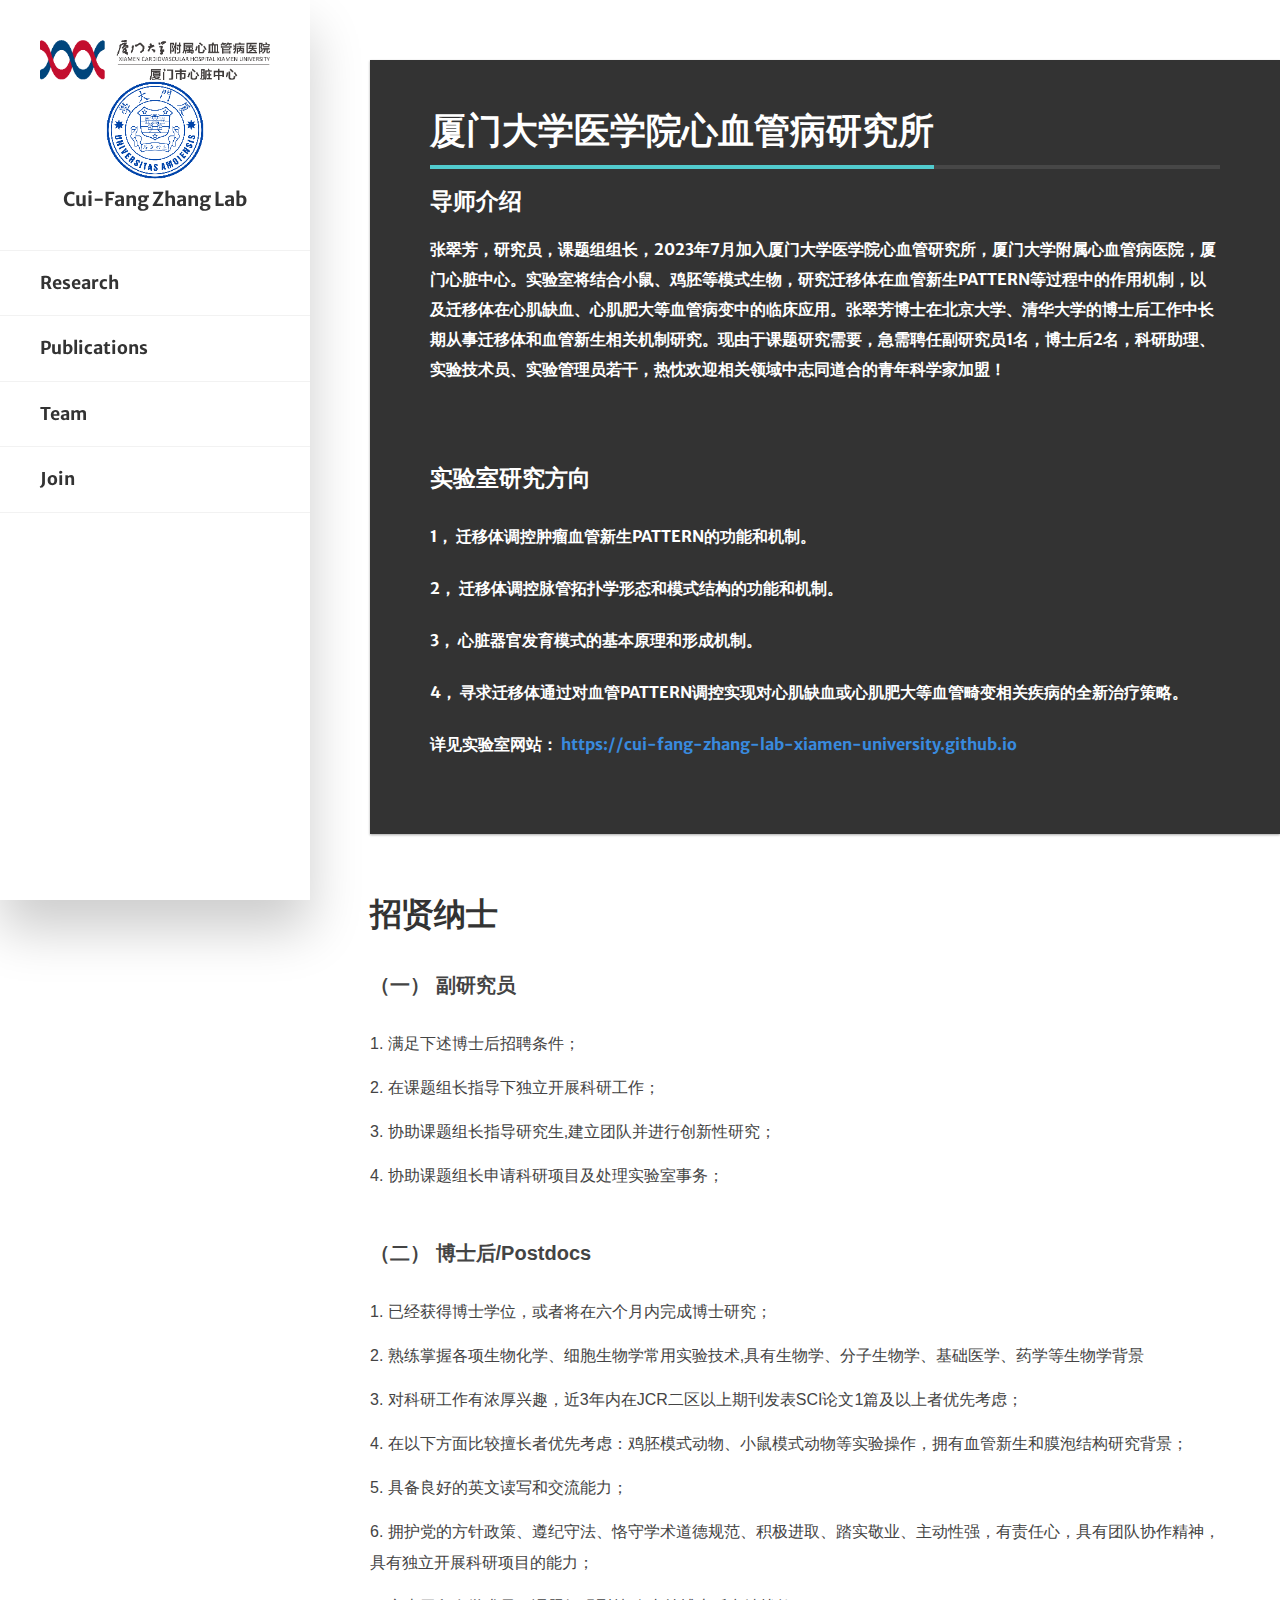
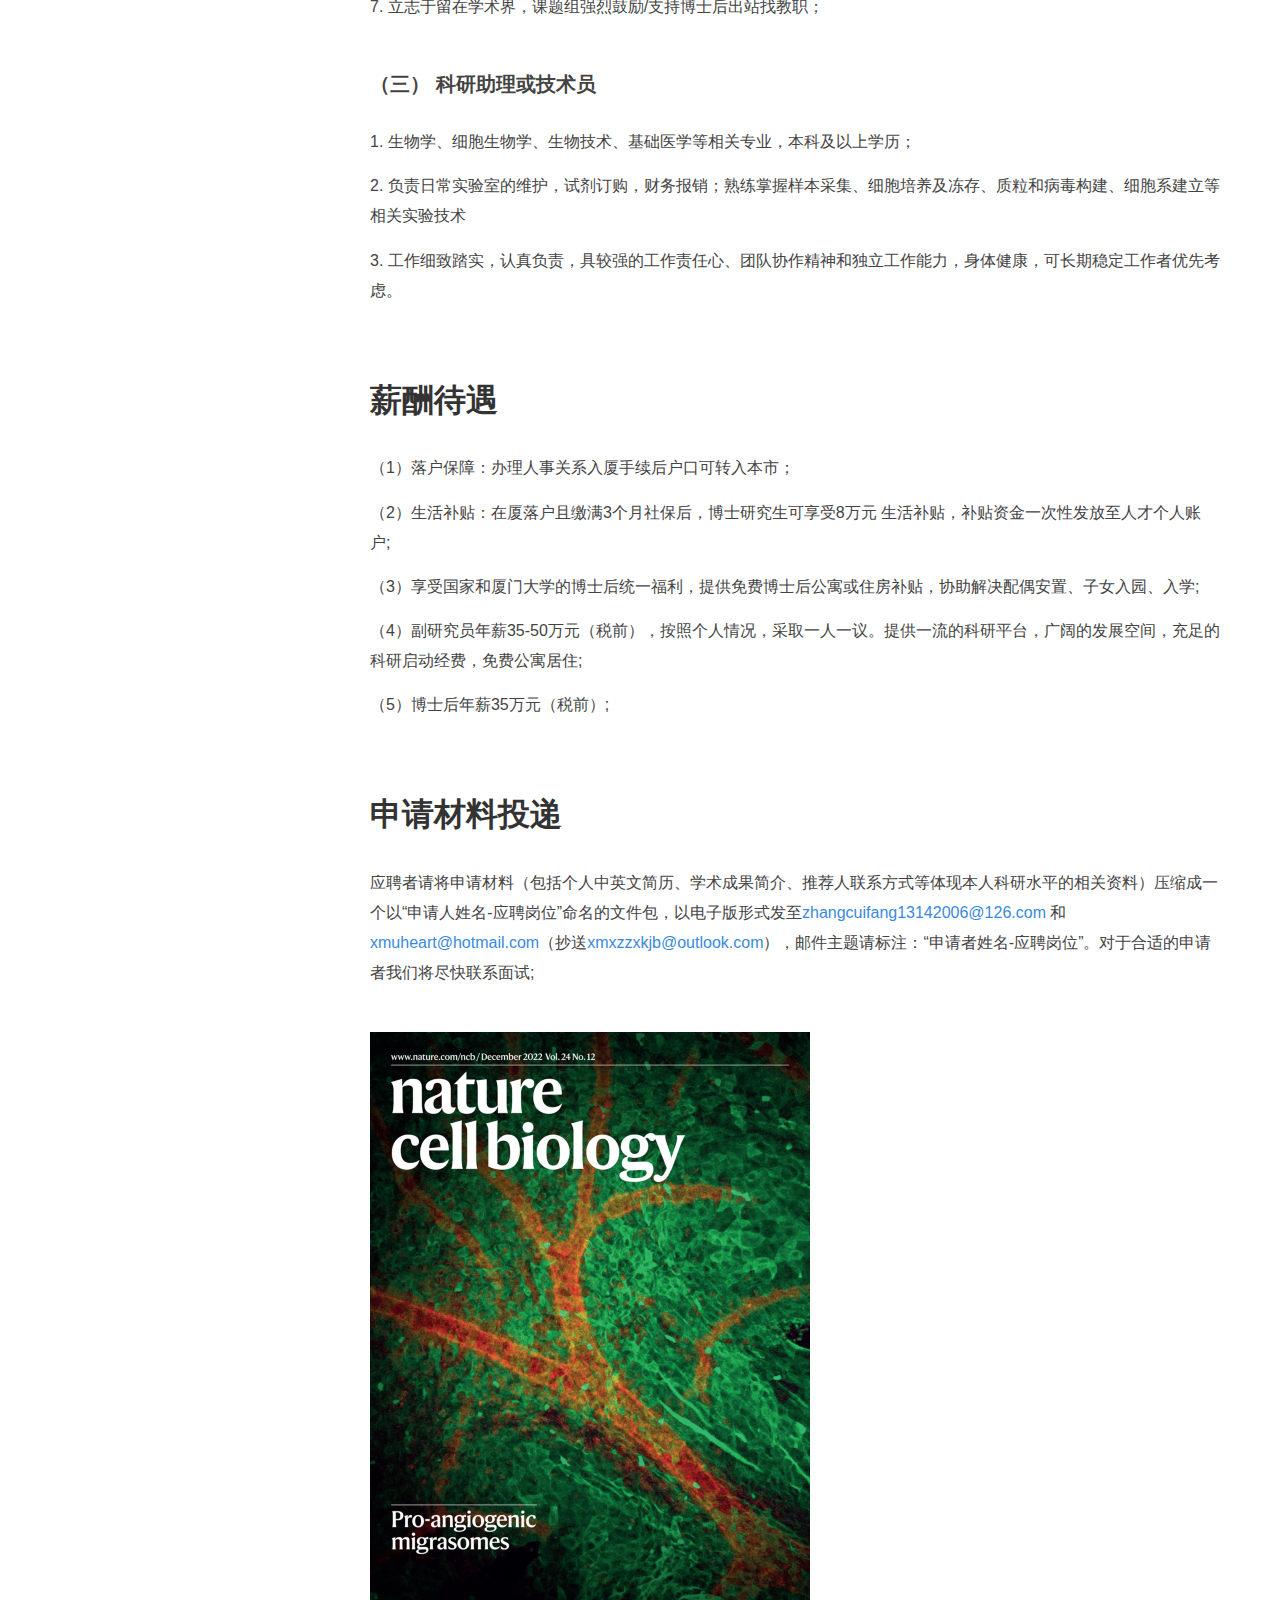
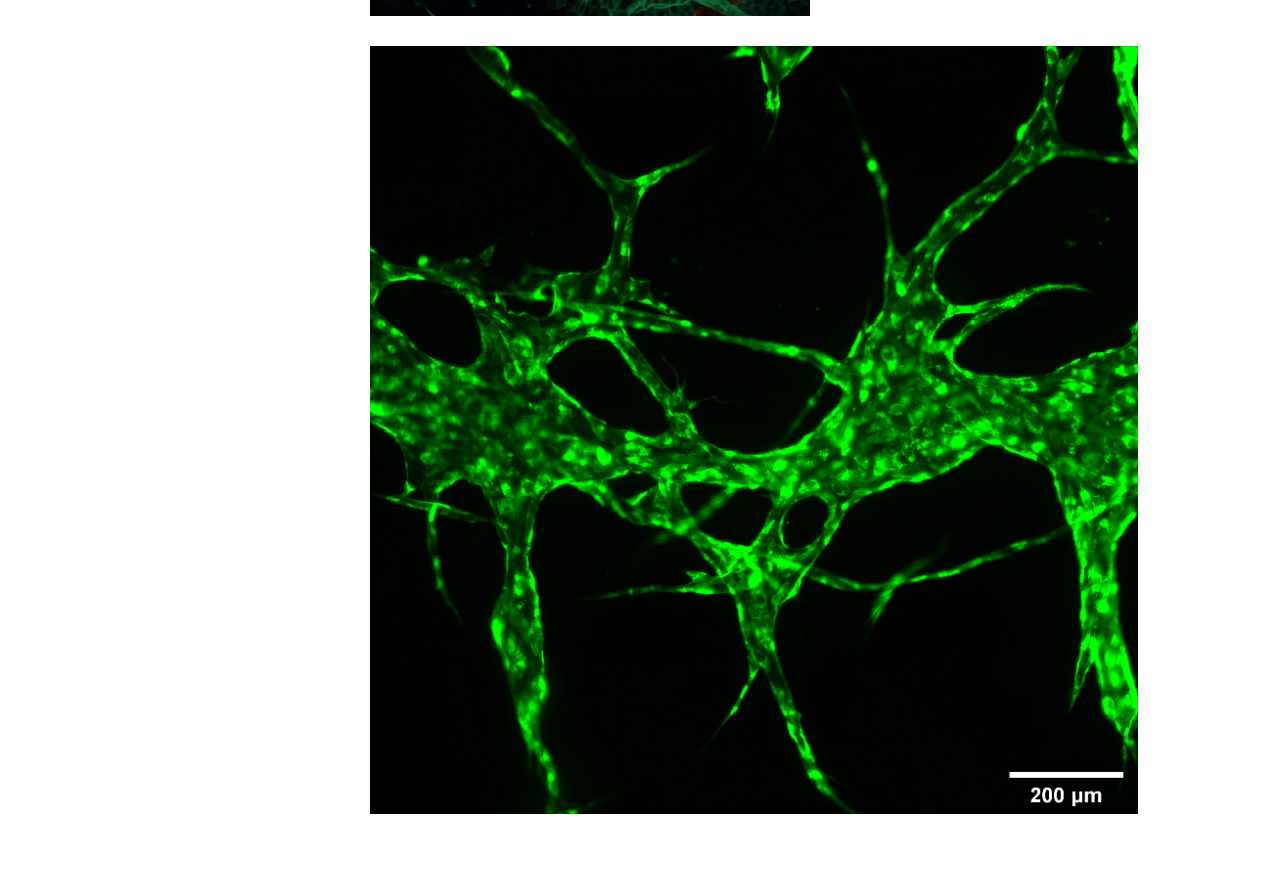
==== commit 76c69c35: "Add files via upload" ====
--- a/join.html
+++ b/join.html
@@ -33,7 +33,7 @@
                         <!-- LOGO -->
                         <div id="eskimo-logo-cell" class="w-100">
                             <a class="eskimo-logo-link" href="index.html">
-                                <img src="../images/logo1.png" class="eskimo-logo1" alt="厦门大学医学院心血管研究所">
+                                <img src="../images/xiamendaxue.png" class="eskimo-logo1" alt="厦门大学医学院心血管研究所">
                                 <img src="../images/logo.png" class="eskimo-logo" alt="Cui-Fang Zhang Lab">
                                 Cui-Fang Zhang Lab
                             </a>
@@ -71,12 +71,12 @@
                    <br>
                    <p class="eskimo-page-subtitle">
                     实验室研究方向</p>
-                   <p class="eskimo-page-title-meta" style="line-height: 10px;padding-top:15px;">1，	迁移体调控肿瘤血管新生pattern的功能和机制。</p>
-<p class="eskimo-page-title-meta" style="line-height: 10px;">2，	迁移体调控脉管拓扑学形态和模式结构的功能和机制。</p>
-<p class="eskimo-page-title-meta" style="line-height: 10px;">3，	心脏器官发育模式的基本原理和形成机制。</p>
-<p class="eskimo-page-title-meta" style="line-height: 10px;">4，	寻求迁移体通过对血管pattern调控实现对心肌缺血或心肌肥大等血管畸变相关疾病的全新治疗策略。</p>
-<p class="eskimo-page-title-meta" style="line-height: 10px;">详见实验室网站：
-    <a style="color: #398ade;line-height: 10px;text-transform: none; ">https://www.yingzhanglab.com/</a>
+                   <p class="eskimo-page-title-meta" style="line-height: 20px;padding-top:15px;">1，	迁移体调控肿瘤血管新生pattern的功能和机制。</p>
+<p class="eskimo-page-title-meta" style="line-height: 20px;">2，	迁移体调控脉管拓扑学形态和模式结构的功能和机制。</p>
+<p class="eskimo-page-title-meta" style="line-height: 20px;">3，	心脏器官发育模式的基本原理和形成机制。</p>
+<p class="eskimo-page-title-meta" style="line-height: 20px;">4，	寻求迁移体通过对血管pattern调控实现对心肌缺血或心肌肥大等血管畸变相关疾病的全新治疗策略。</p>
+<p class="eskimo-page-title-meta" style="line-height: 20px;">详见实验室网站：
+    <a style="color: #398ade;line-height: 20px;text-transform: none; ">https://cui-fang-zhang-lab-xiamen-university.github.io</a>
     </p>
                         
                 </div>
@@ -110,7 +110,7 @@
                     </p>
                 <p style="margin-bottom:0.875rem;">（3）享受国家和厦门大学的博士后统一福利，提供免费博士后公寓或住房补贴，协助解决配偶安置、子女入园、入学;</p>
                 <p style="margin-bottom:0.875rem;">（4）副研究员年薪35-50万元（税前），按照个人情况，采取一人一议。提供一流的科研平台，广阔的发展空间，充足的科研启动经费，免费公寓居住;</p>
-                <p style="margin-bottom:0.875rem;">（5）博士后年薪35万元（税前）以上;</p>
+                <p style="margin-bottom:0.875rem;">（5）博士后年薪35万元（税前）;</p>
             
                 <br>  <br>
                 <h2>申请材料投递</h2>
